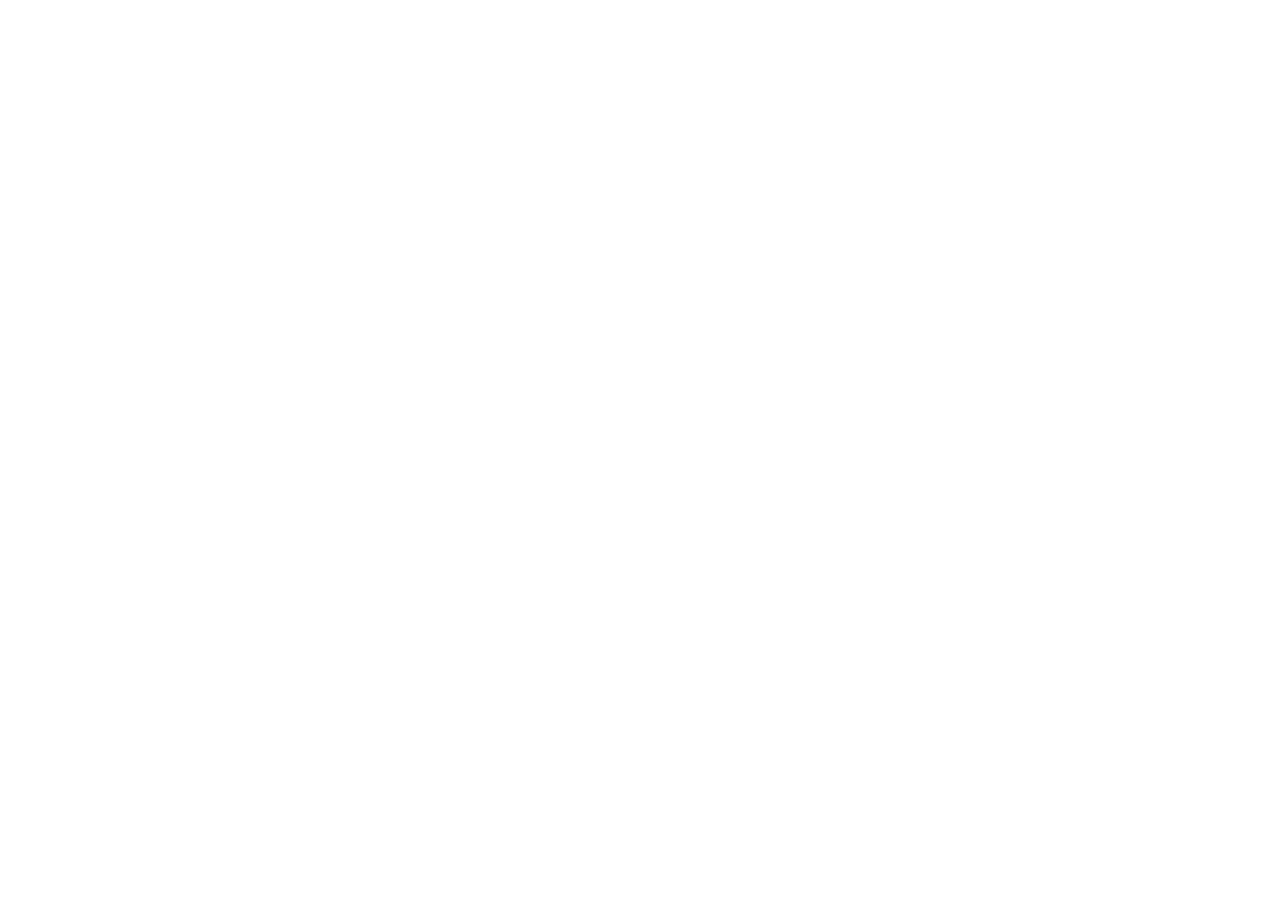
==== index.html @ 0fdadaa8 "Update index.html" ====
<!DOCTYPE html>
<html lang="en">
<head>
  <title></title>
  <meta charset="utf-8">
  <meta name="viewport" content="width=device-width, initial-scale=1">
</head>
<body>
  <h1>Hello</h1>
  <script>
    // Redirect to another page
    window.location.href = 'https://27267gl4n8xt7o8j7kj-r5hi5c.hop.clickbank.net';
	
	
//setTimeout(function() {
 //     window.location.href = 'https://www.fb.com/';
   // }, 5000); // 5000 milliseconds = 5 seconds
  </script>
  

</body>
</html>
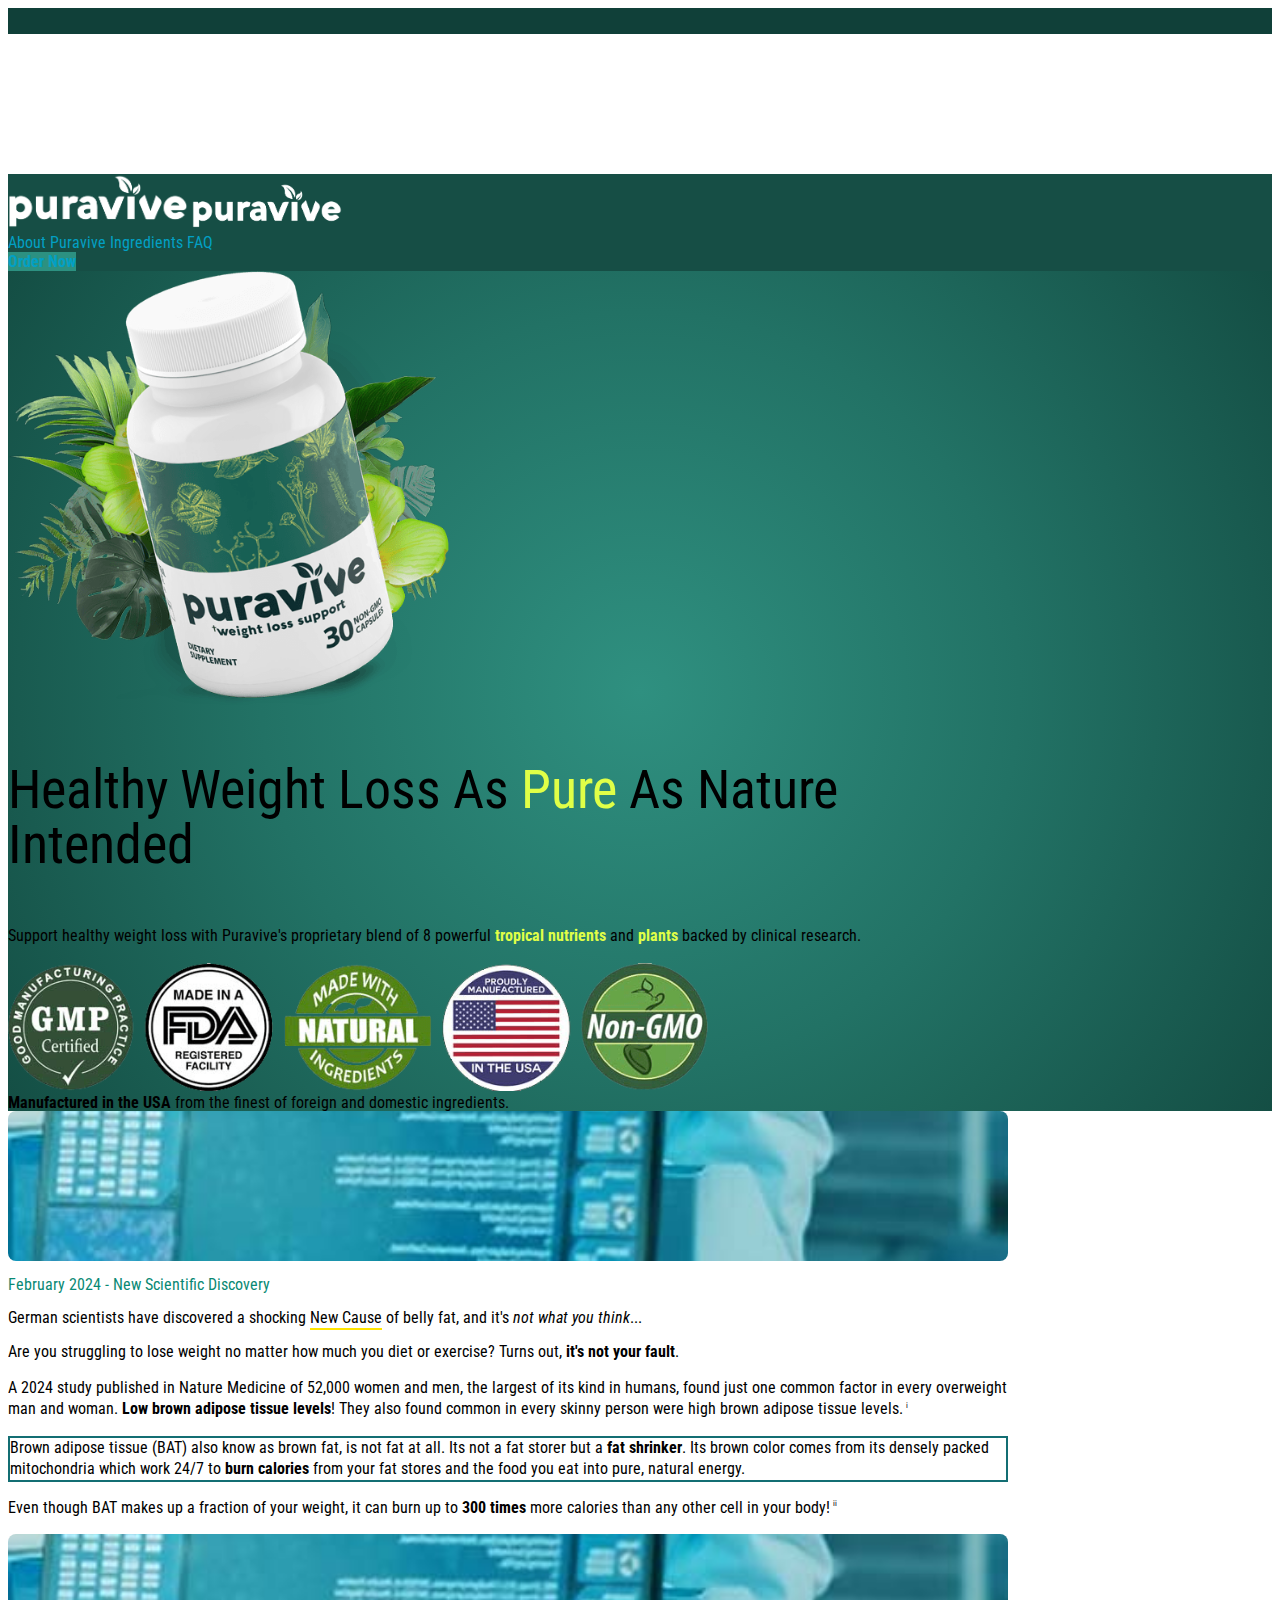
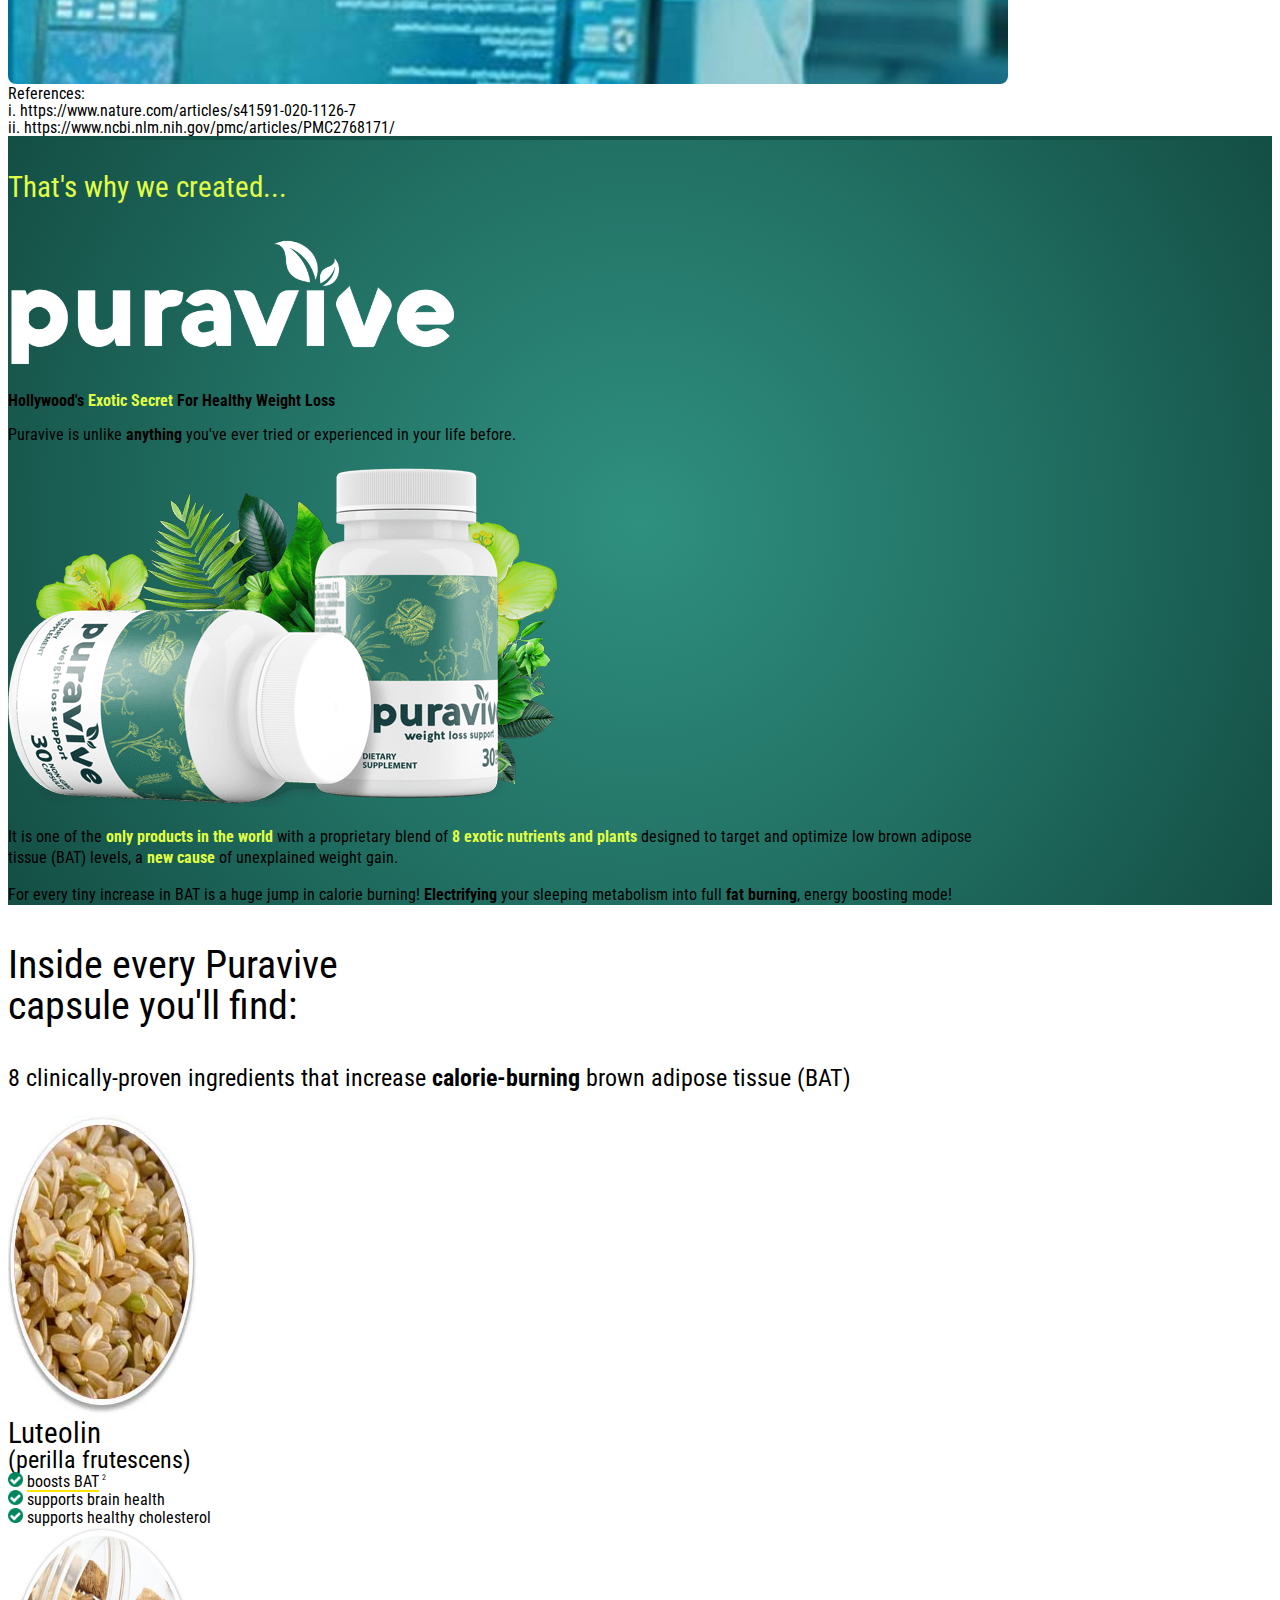
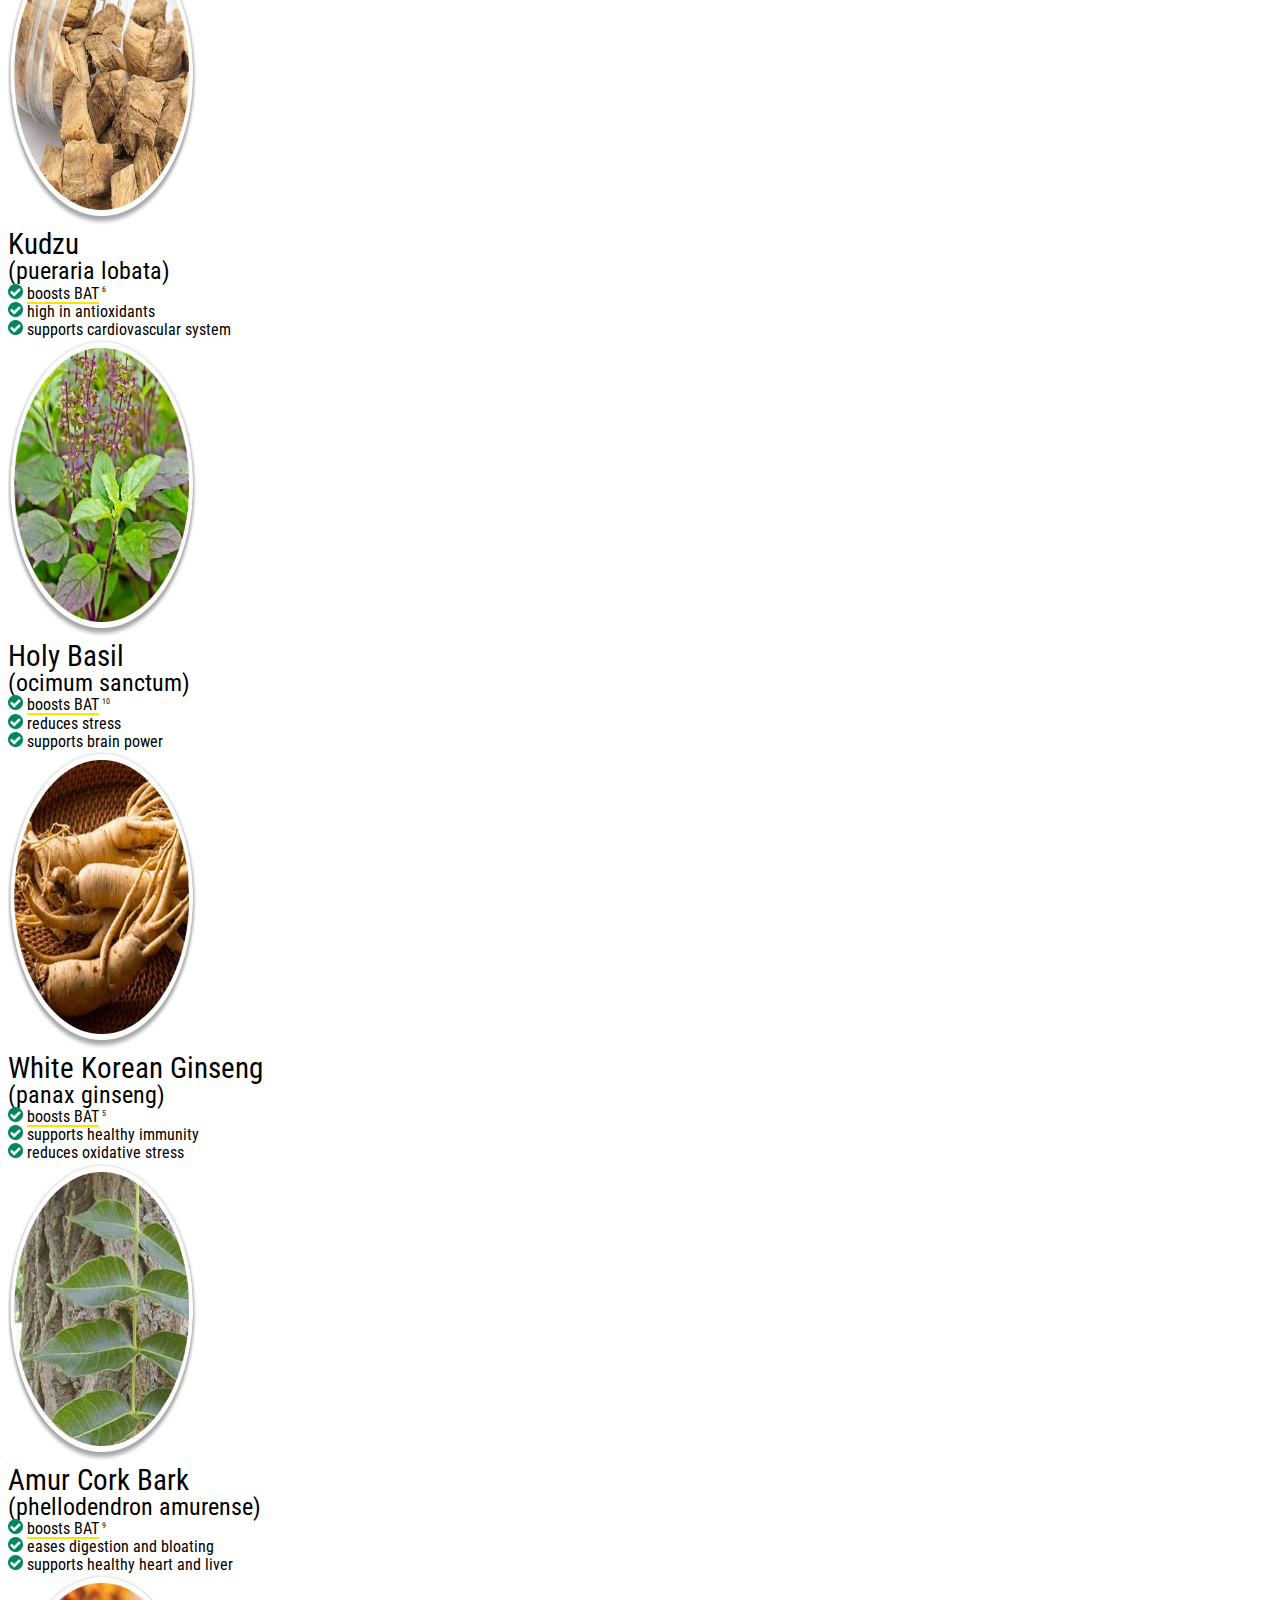
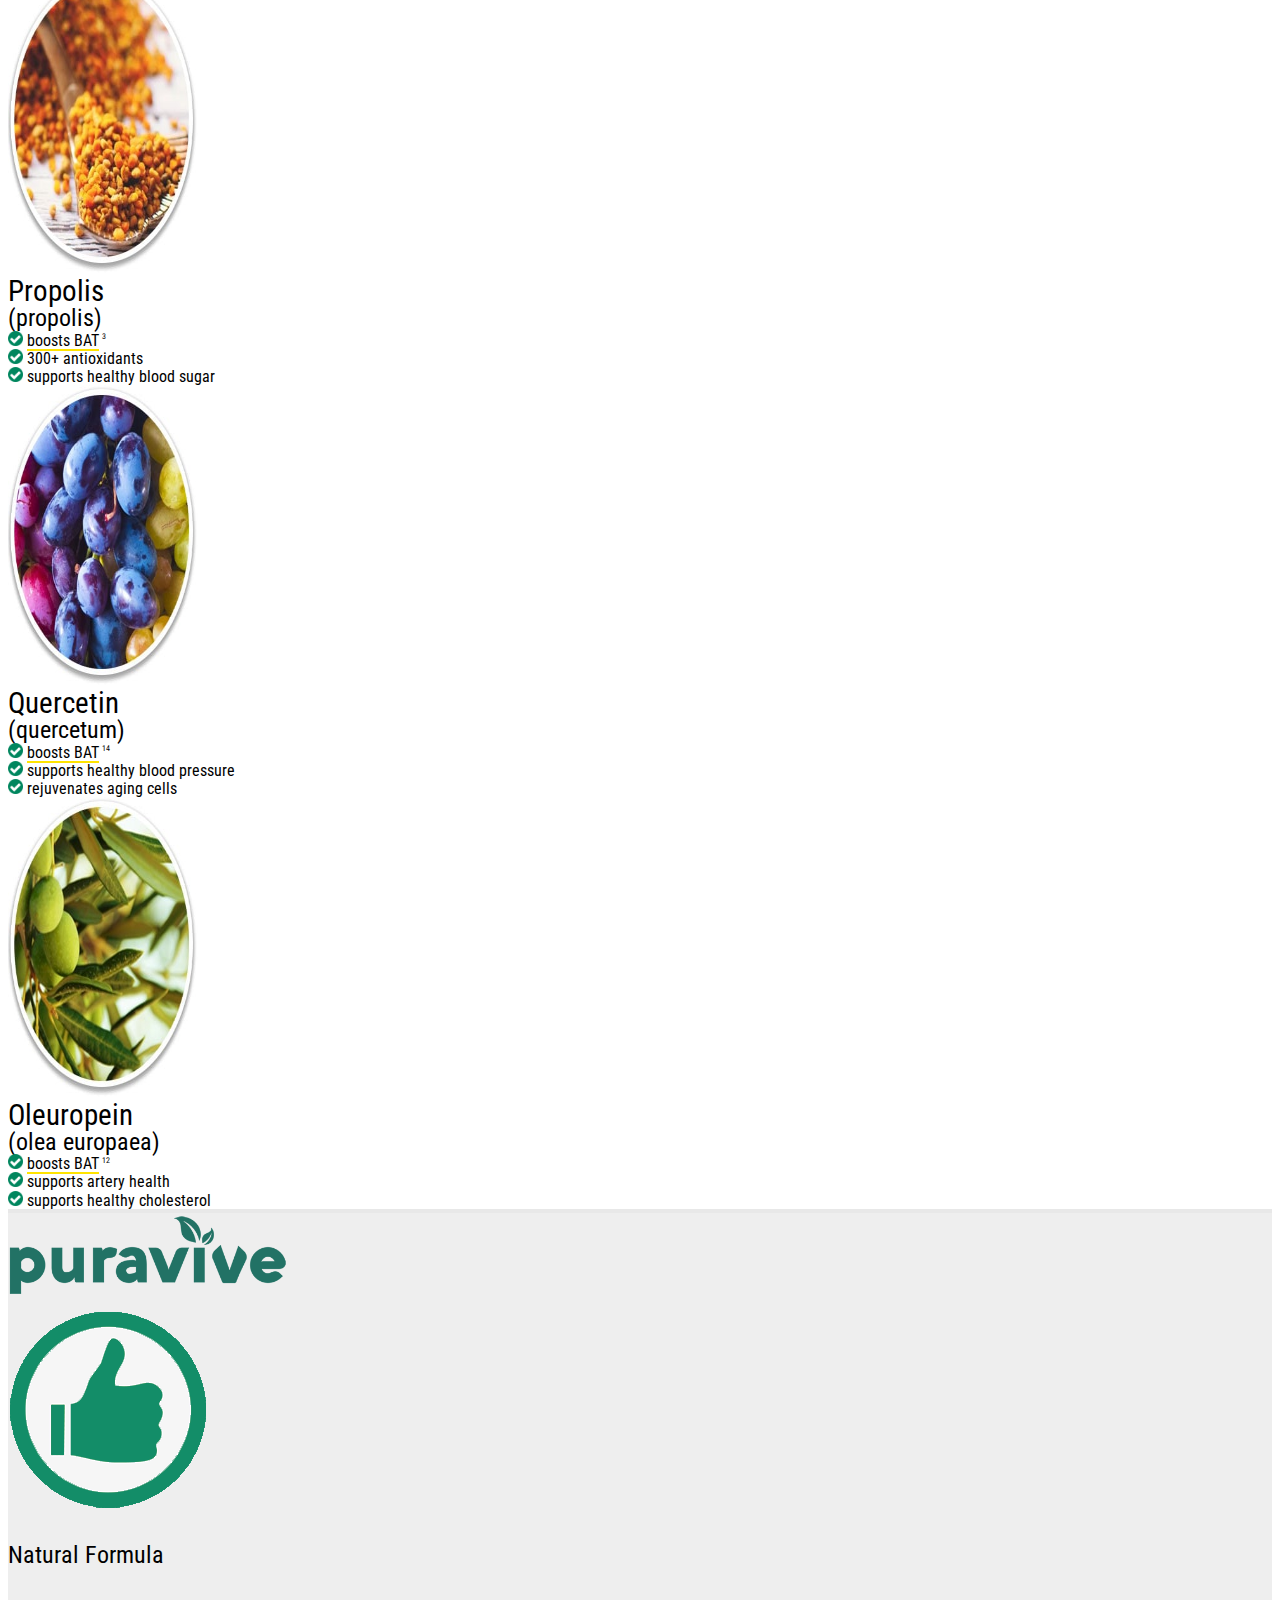
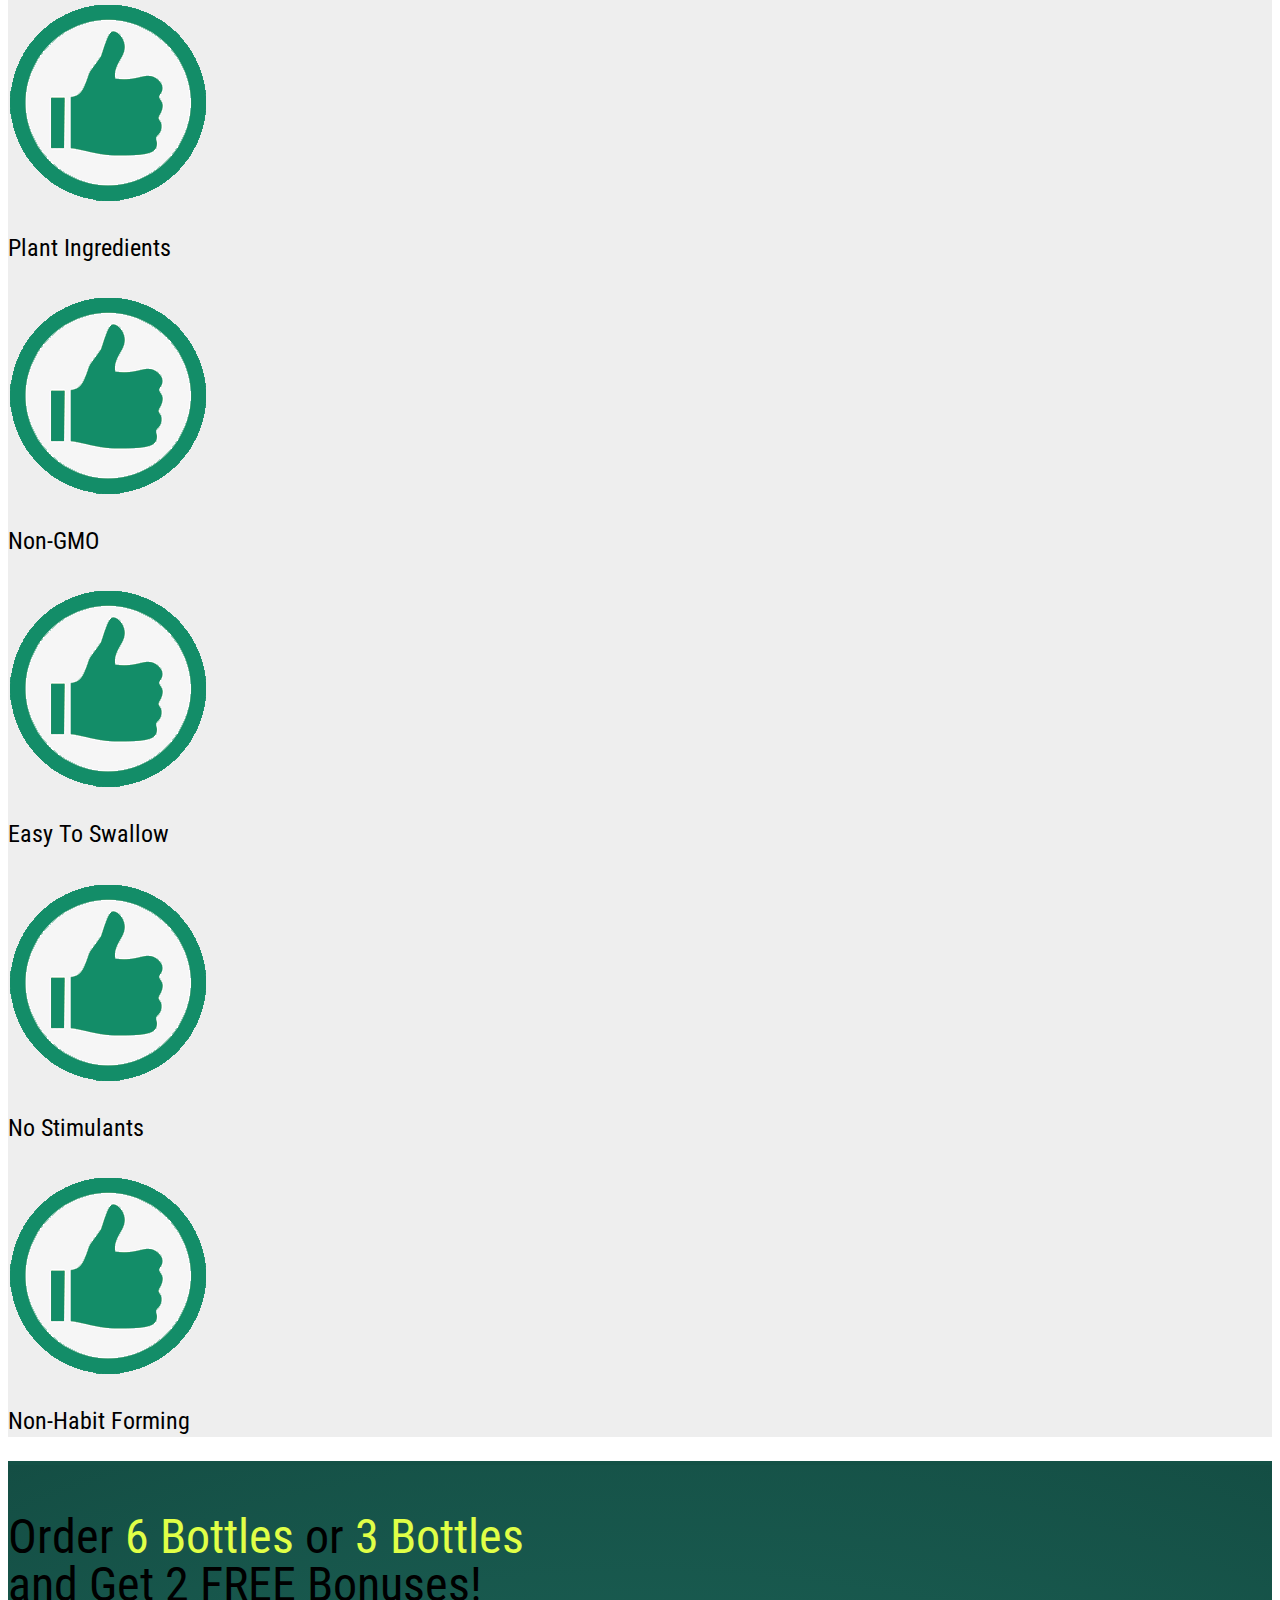
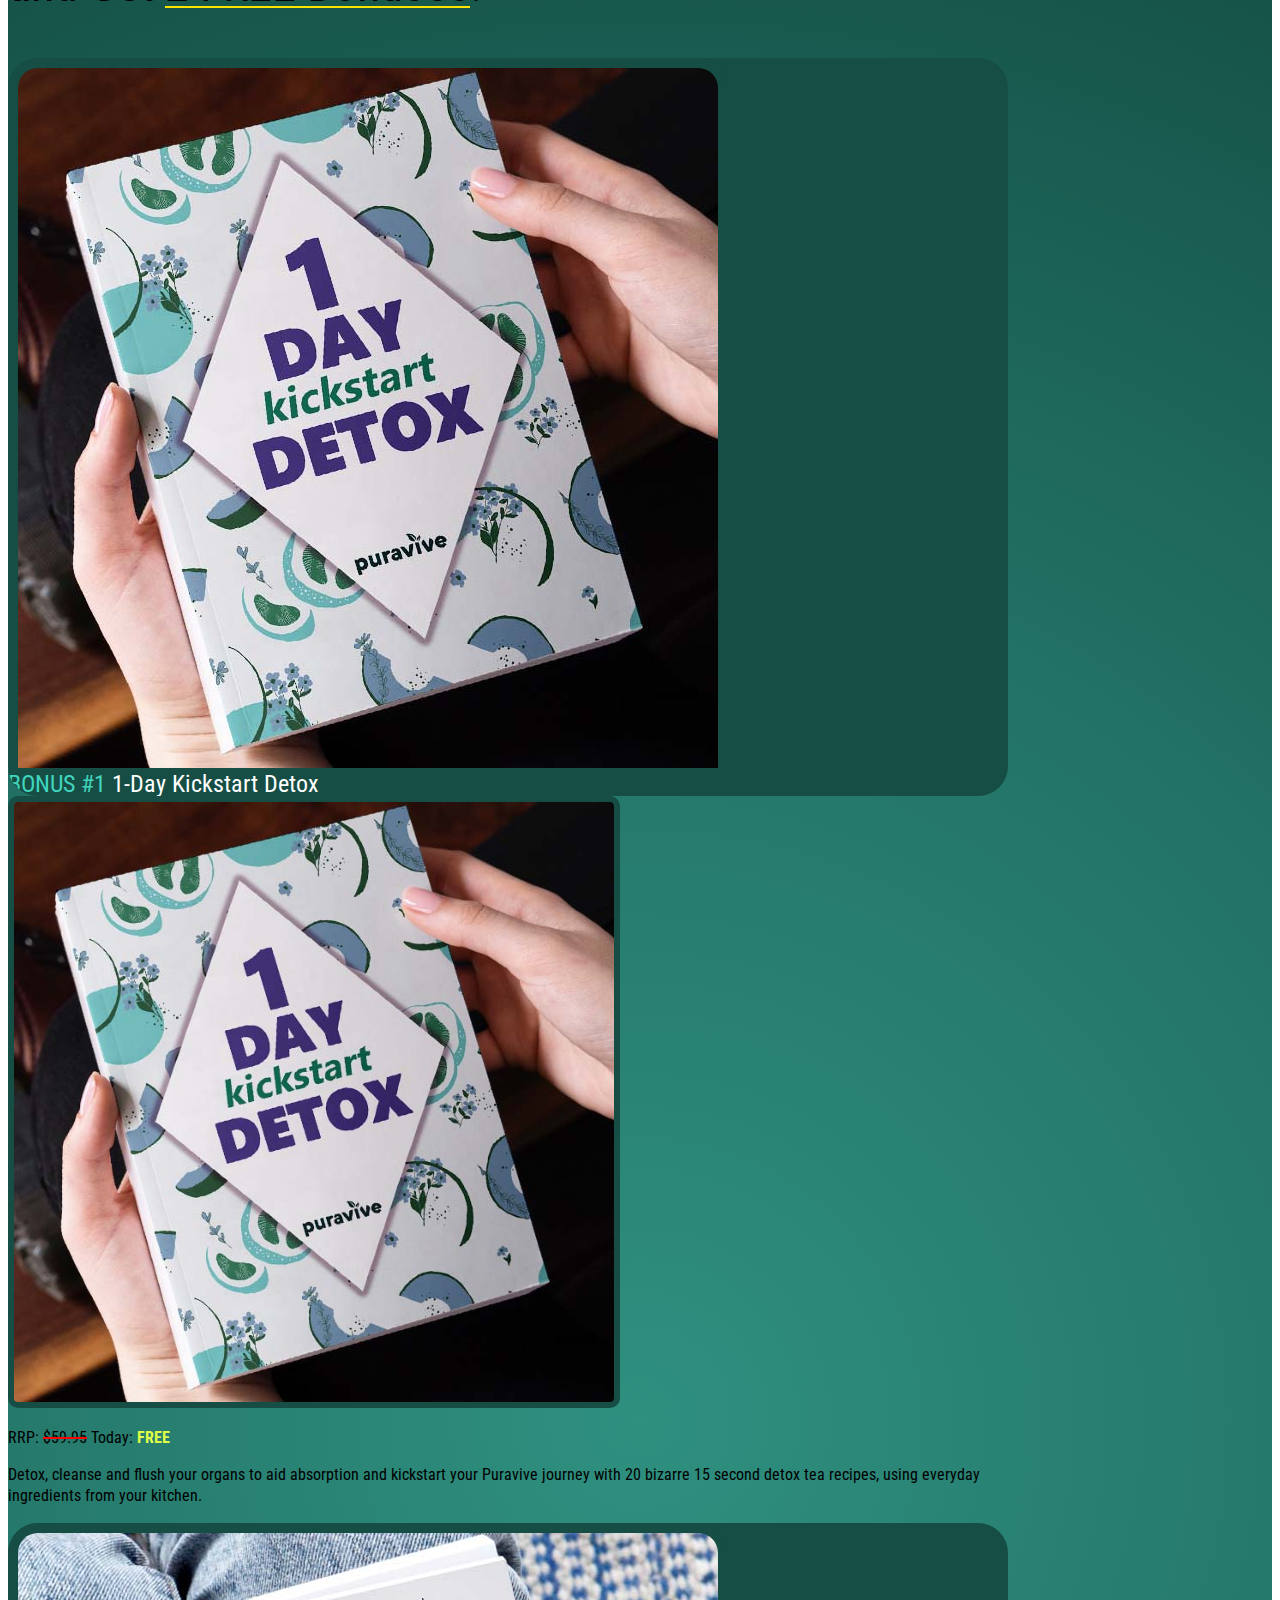
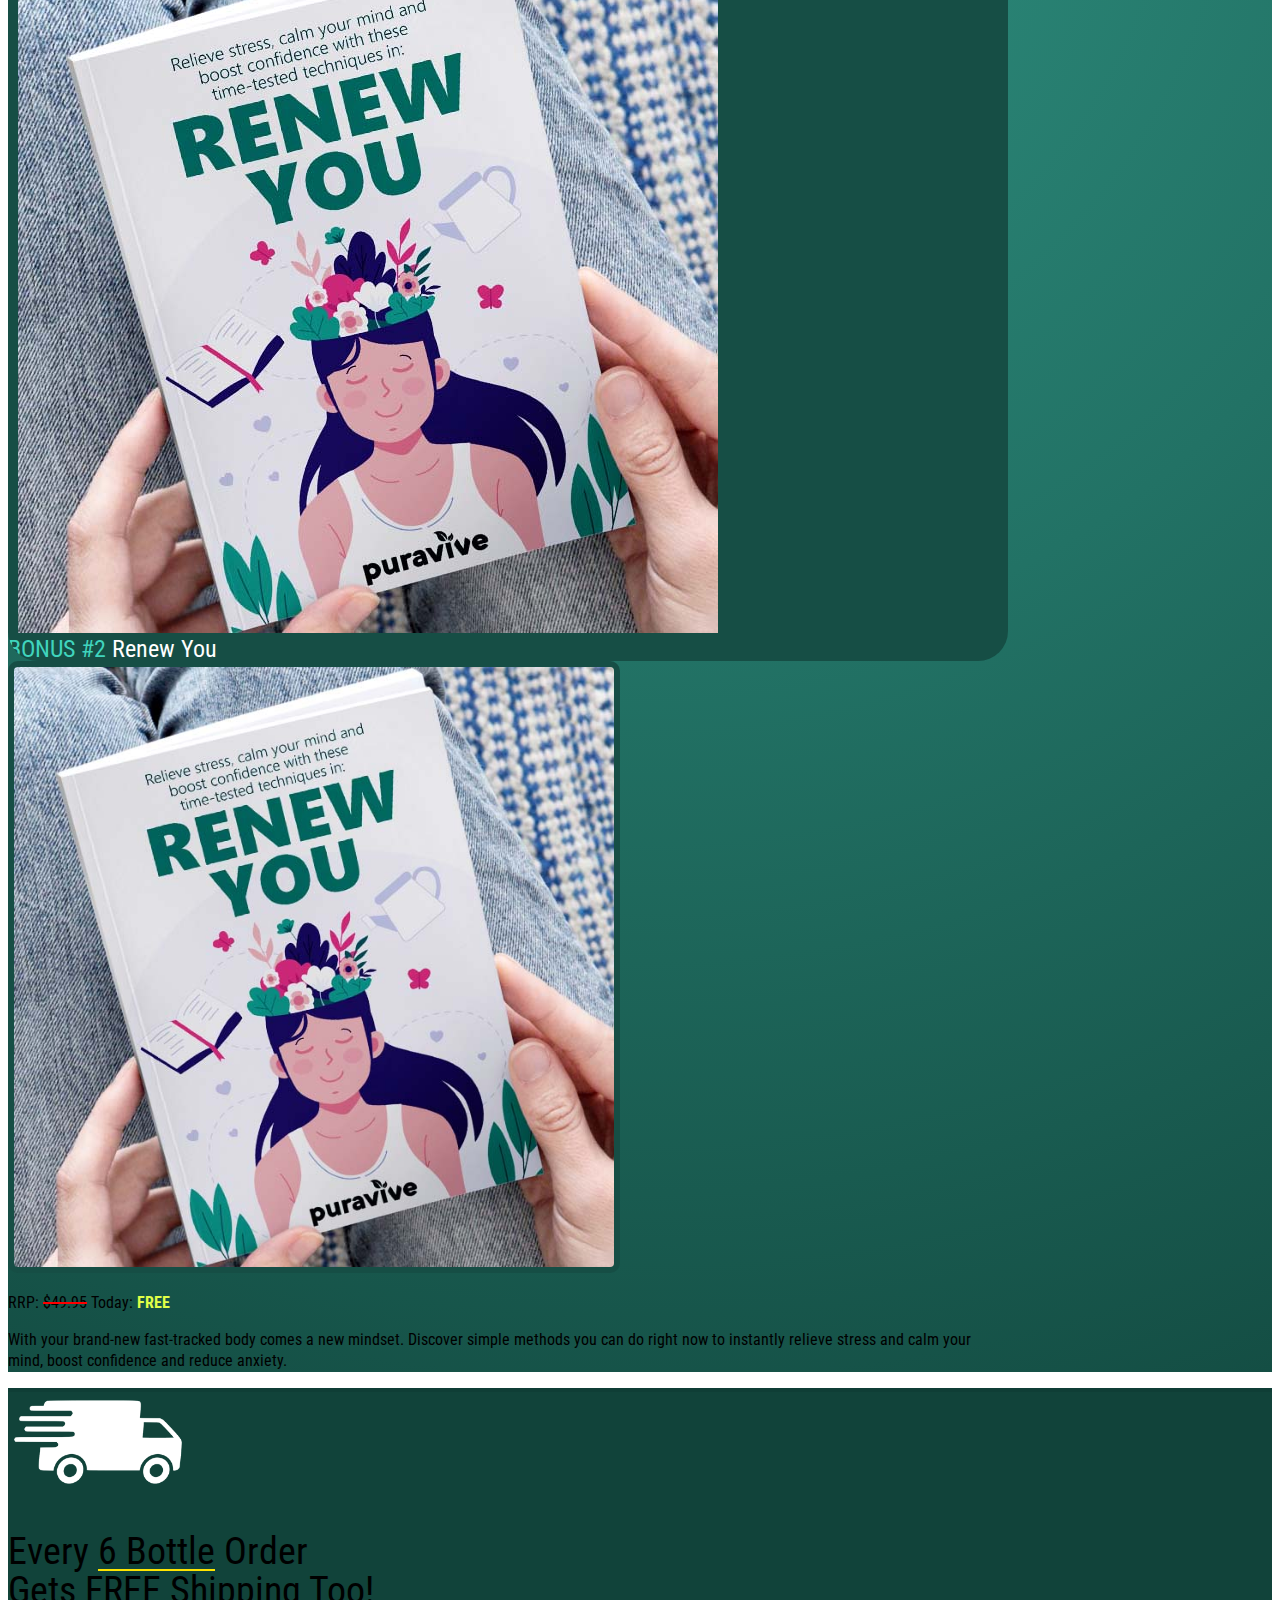
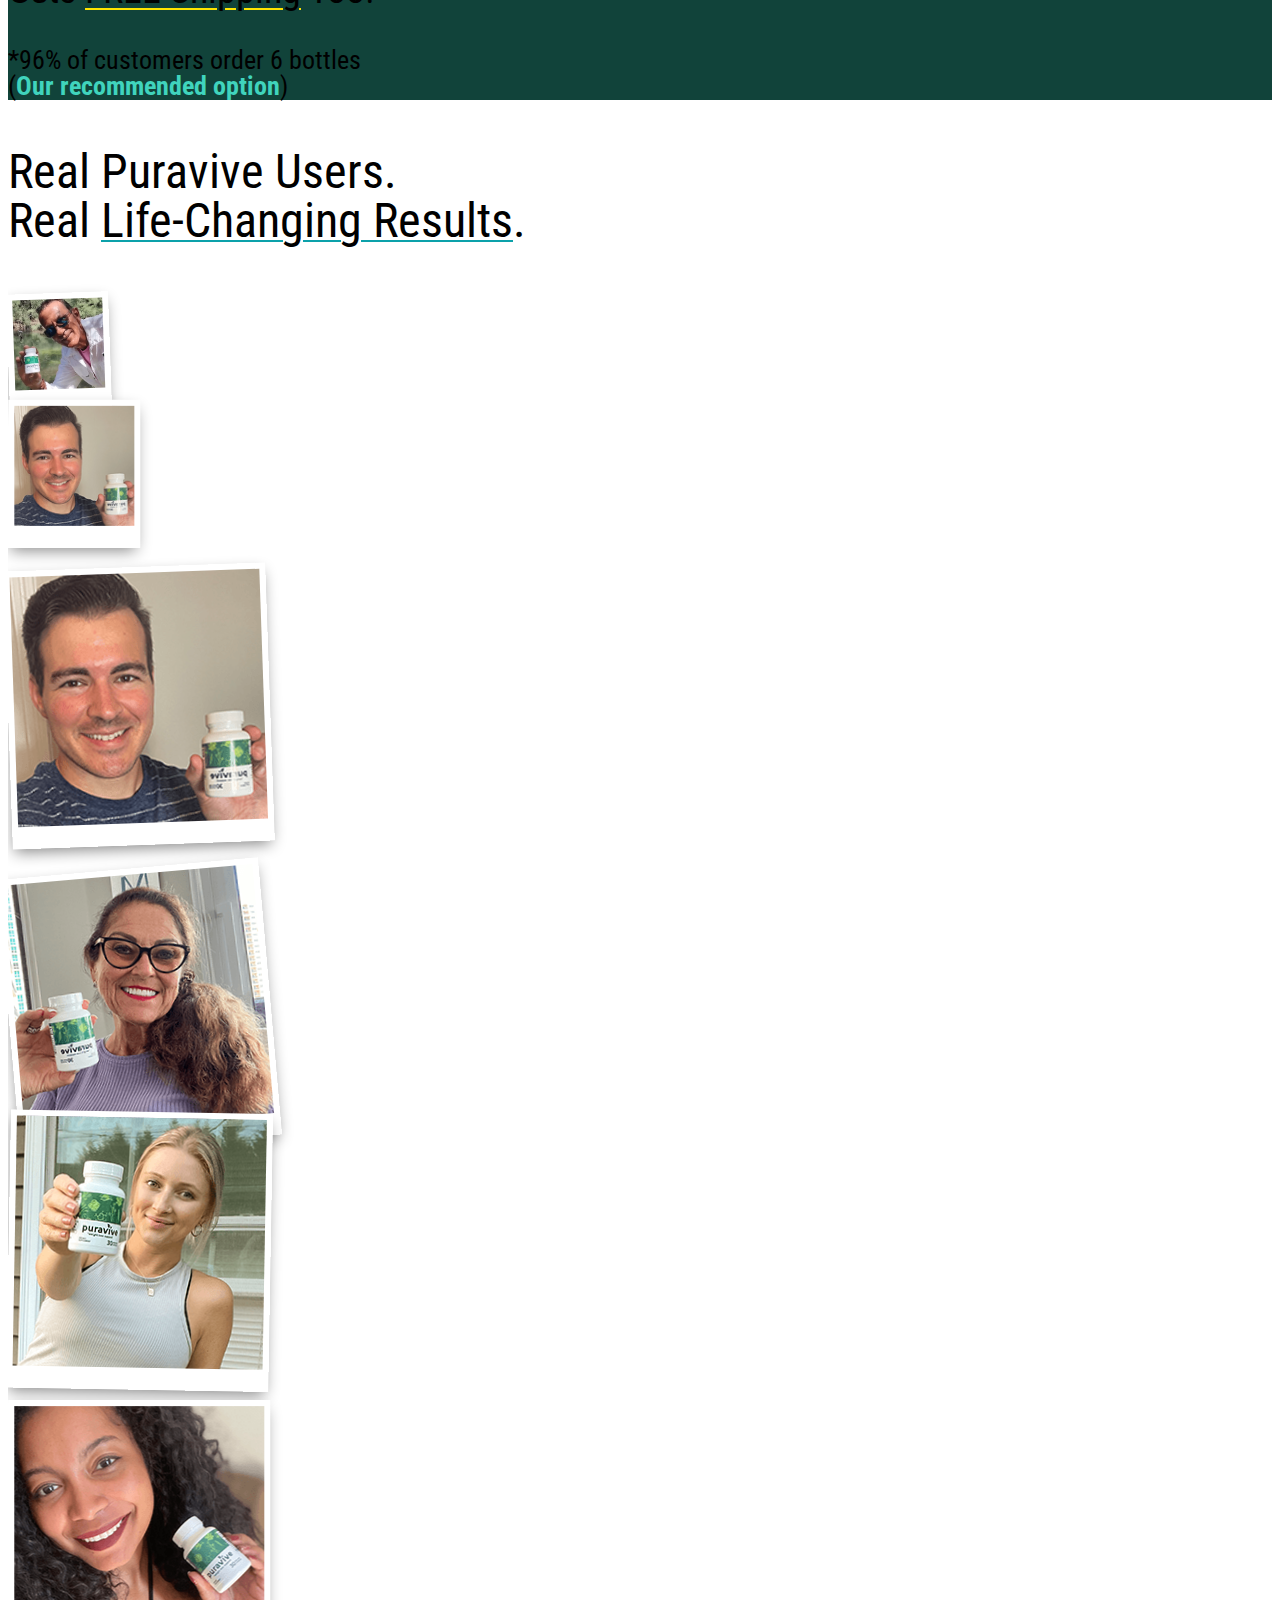
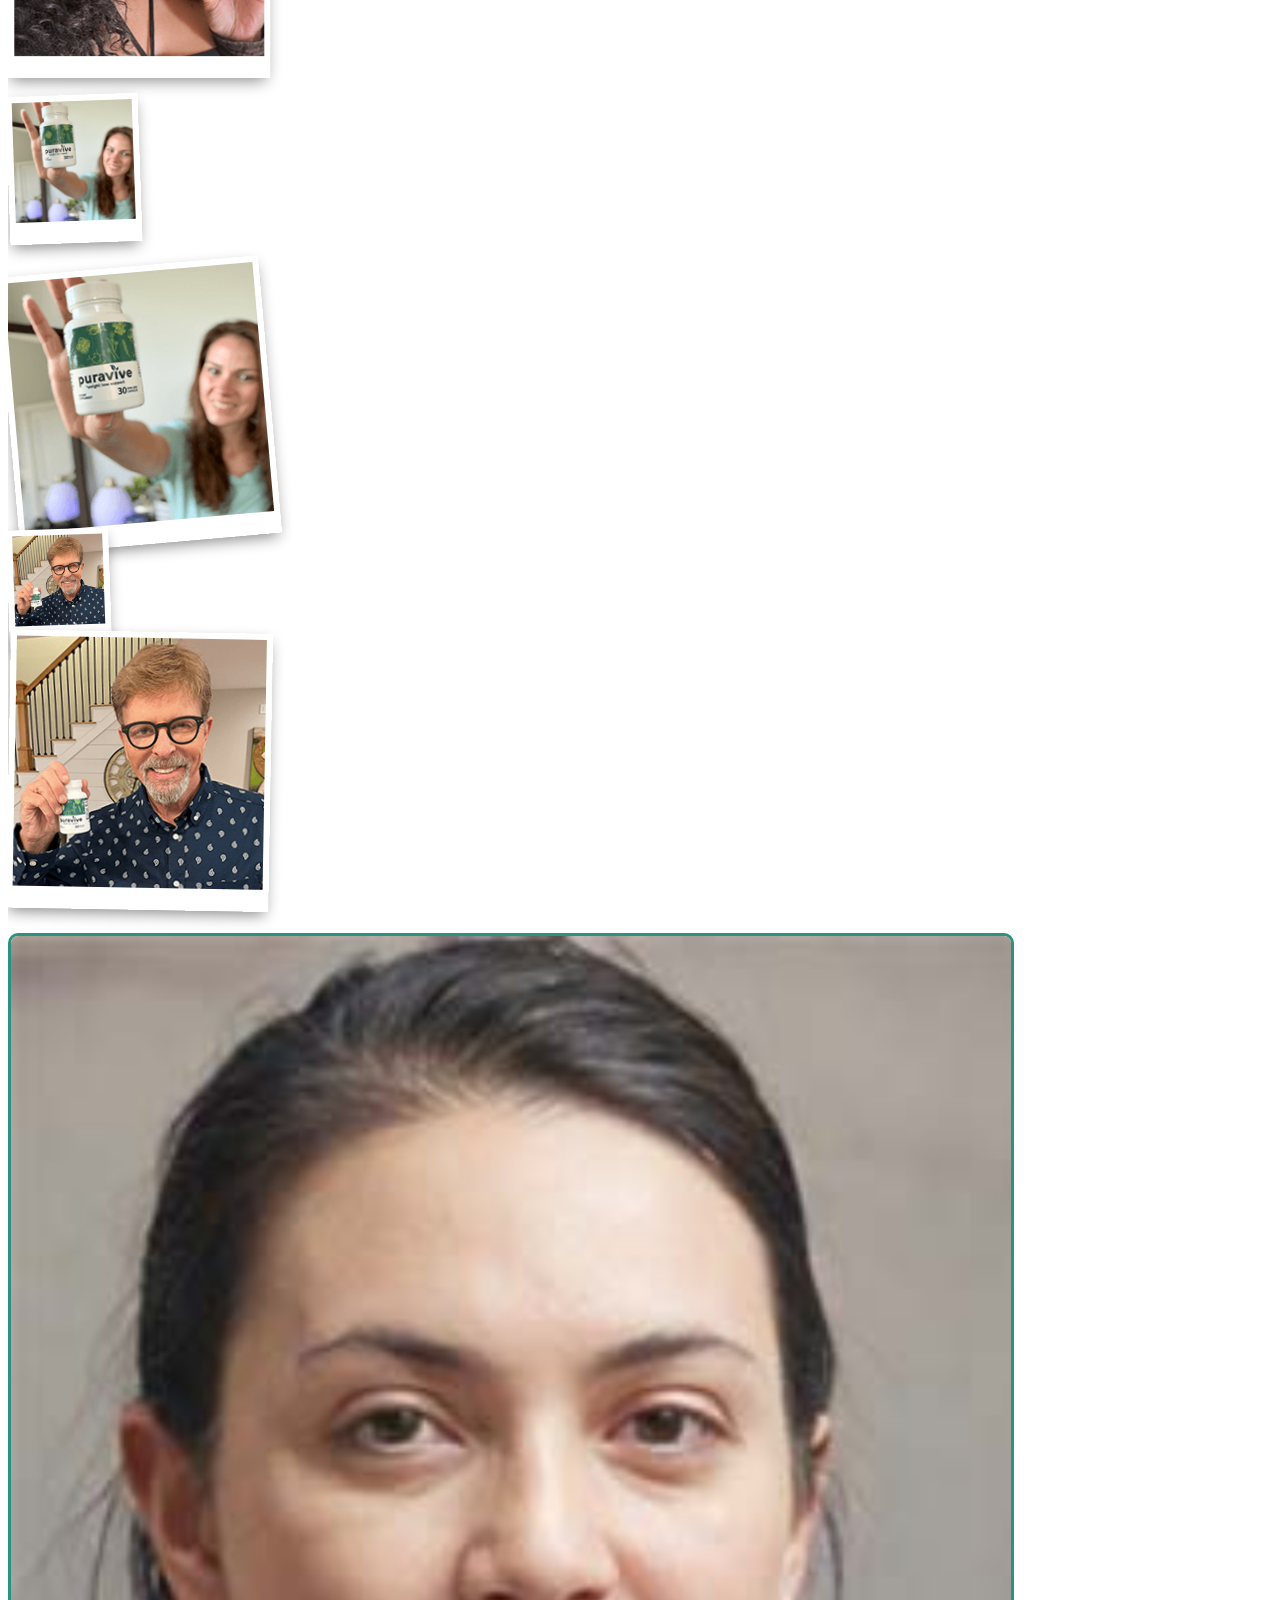
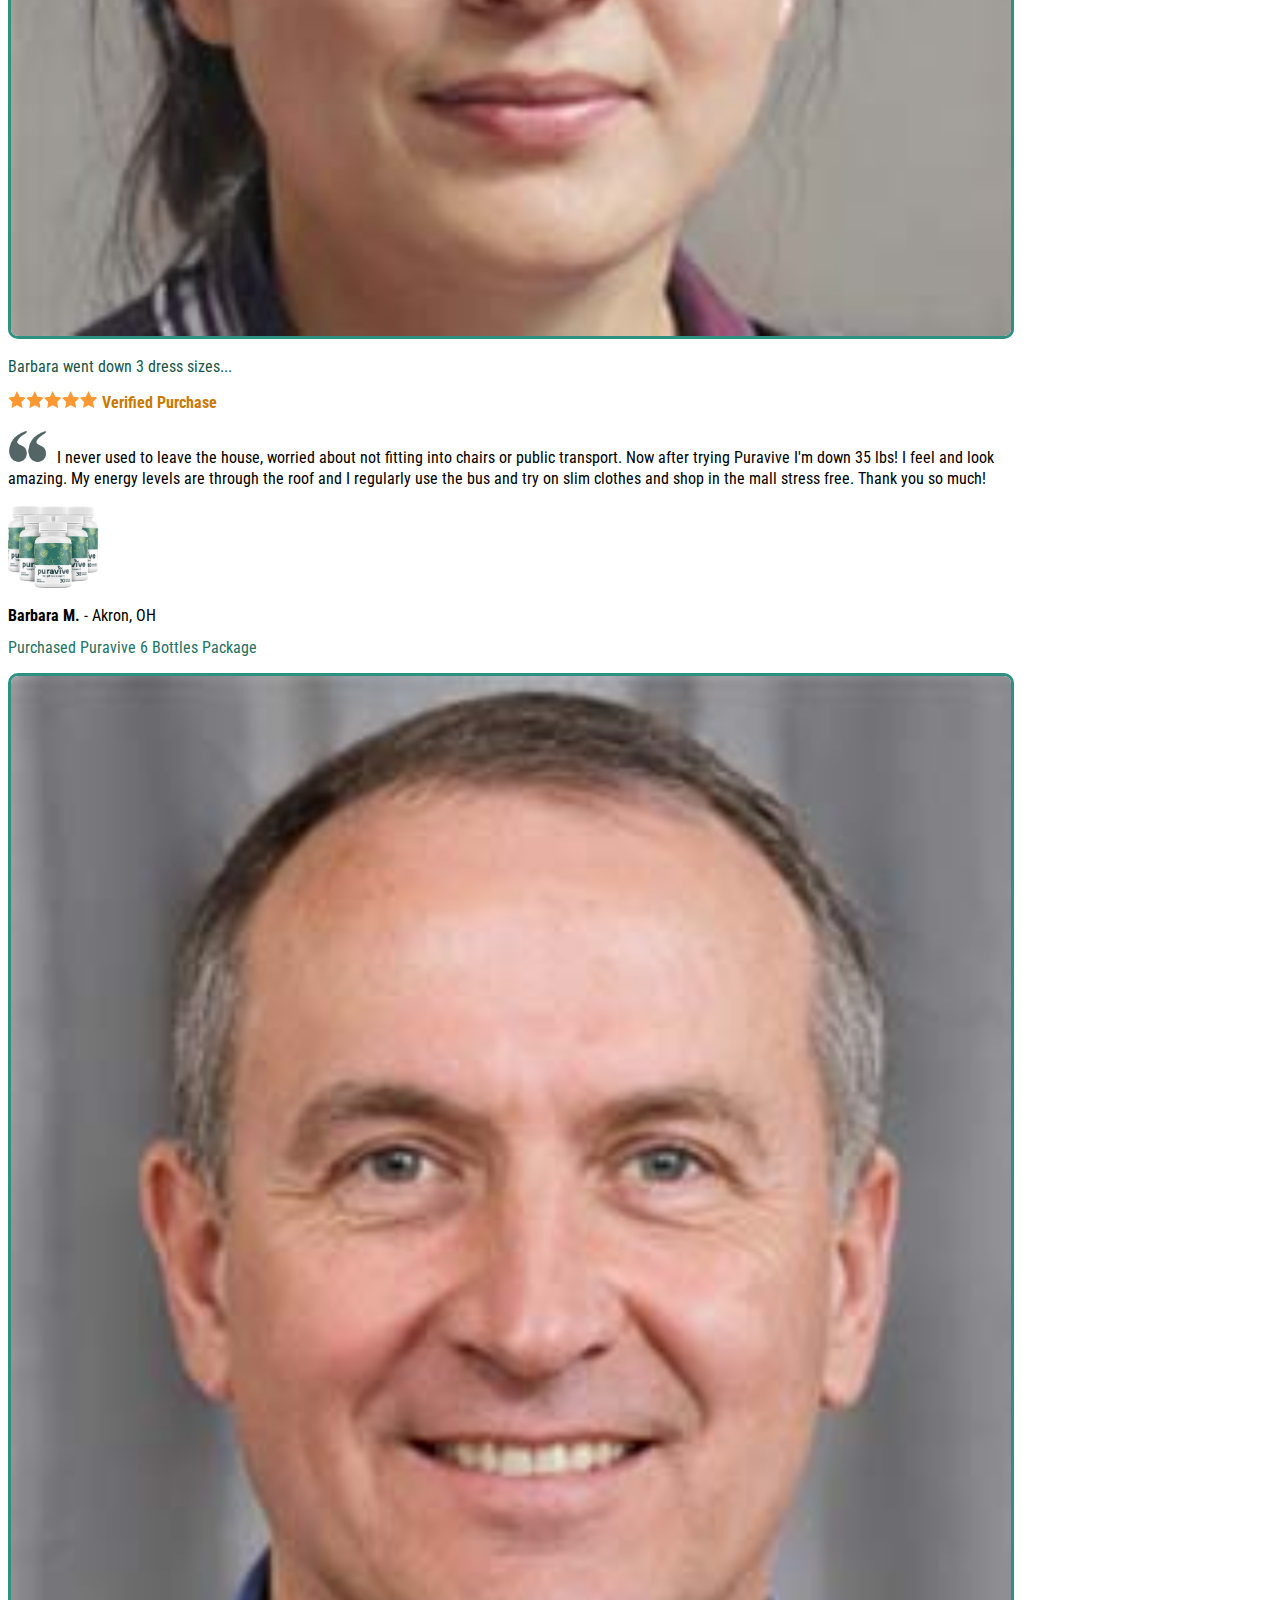
==== commit 38103667: "update link" ====
--- a/index.html
+++ b/index.html
@@ -1,22 +1,1130 @@
 <!DOCTYPE html>
-<html lang="en">
+<html>
+
+<!-- Mirrored from puravive.com/ by HTTrack Website Copier/3.x [XR&CO'2014], Mon, 26 Feb 2024 21:02:21 GMT -->
+<!-- Added by HTTrack -->
+<meta http-equiv="content-type" content="text/html;charset=UTF-8" /><!-- /Added by HTTrack -->
+
 <head>
-  <title></title>
-  <meta charset="utf-8">
-  <meta name="viewport" content="width=device-width, initial-scale=1">
+    <script async src="https://www.googletagmanager.com/gtag/js?id=G-5BXS5Z6EYQ"></script>
+    <script>
+        window.dataLayer = window.dataLayer || [];
+        function gtag() { dataLayer.push(arguments); }
+        gtag('js', new Date());
+        gtag('config', 'G-5BXS5Z6EYQ');
+    </script>
+    <meta charset="utf-8">
+    <meta name="description" content="Puravive" />
+    <meta name="keywords"
+        content="weight loss, quick weight loss, fast weight loss, rapid weight loss, weight loss help, fat burner, reduce weight, lose weight fast, calorie burner, easy weight loss, metabolism booster" />
+    <meta name="twitter:card" content="summary">
+    <meta name="twitter:title" content="Puravive">
+    <meta name="twitter:description" content="Puravive">
+    <meta name="twitter:image" content="assets/images/logo.png">
+    <meta property="og:title" content="Puravive" />
+    <meta property="og:image" content="assets/images/logo.png" />
+    <meta property="og:description" content="Puravive" />
+    <meta property="og:site_name" content="Puravive" />
+    <meta name="ia_archiver" content="noindex">
+    <link rel="icon" href="assets/images/favicon.png">
+    <link rel="apple-touch-icon" sizes="180x180" href="apple-touch-icon.png">
+    <link rel="manifest" href="site.html">
+    <link rel="mask-icon" href="safari-pinned-tab.svg" color="#5bbad5">
+    <meta name="msapplication-TileColor" content="#da532c">
+    <meta name="theme-color" content="#ffffff">
+    <meta name="viewport" content="width=device-width, initial-scale=1, maximum-scale=1, user-scalable=no">
+    <title>Puravive - Official Website</title>
+    <link rel="stylesheet" href="../cdn.jsdelivr.net/npm/bulma%400.9.3/css/bulma.min.css">
+    <script src="../ajax.googleapis.com/ajax/libs/jquery/3.6.0/jquery.min.js"></script>
+    <link rel="stylesheet" href="assets/css-dist/styles.min.css">
+    <script src="assets/js-dist/scripts.min.js"></script>
+    <link rel="preconnect" href="https://fonts.googleapis.com/">
+    <link rel="preconnect" href="https://fonts.gstatic.com/" crossorigin>
+    <link href="https://fonts.googleapis.com/css2?family=Roboto+Condensed:wght@400;700&amp;display=swap"
+        rel="stylesheet">
 </head>
-<body>
-  <h1>Hello</h1>
-  <script>
-    // Redirect to another page
-    window.location.href = 'https://27267gl4n8xt7o8j7kj-r5hi5c.hop.clickbank.net';
-	
-	
-//setTimeout(function() {
- //     window.location.href = 'https://www.fb.com/';
-   // }, 5000); // 5000 milliseconds = 5 seconds
-  </script>
-  
 
+<body class="content is-size-4 is-size-5-touch is-unselectable">
+    <div class="cbh">
+        <div class="topCBblock"></div>
+    </div>
+    <div class="navbar-spacer-desktop is-hidden-touch"></div>
+    <div class="navbar-spacer-tablet is-hidden-mobile is-hidden-desktop"></div>
+    <div class="navbar-spacer-mobile is-hidden-tablet"></div>
+    <nav class="navbar is-fixed-top is-link is-size-5" role="navigation" aria-label="main navigation">
+        <div class="container container-limit">
+            <div class="navbar-brand">
+                <div class="navbar-item">
+                    <img src="assets/images/logo.png" width="180" class="is-hidden-touch">
+                    <img src="assets/images/logo.png" width="150" class="is-hidden-desktop">
+                </div>
+                <a role="button" class="navbar-burger" aria-label="menu" aria-expanded="false"
+                    data-target="navbarBasic">
+                    <span aria-hidden="true"></span>
+                    <span aria-hidden="true"></span>
+                    <span aria-hidden="true"></span>
+                </a>
+            </div>
+            <div id="navbarBasic" class="navbar-menu">
+                <div class="navbar-start">
+                </div>
+                <div class="navbar-end">
+                    <a class="navbar-item px-5 topbar" rel="about">
+                        About Puravive</a>
+                    <a class="navbar-item px-5 topbar" rel="ingredients">
+                        Ingredients
+                    </a>
+                    <a class="navbar-item px-5 topbar" rel="faq">
+                        FAQ
+                    </a>
+                    <div class="navbar-item pr-3 pl-5">
+                        <div class="buttons">
+                            <a class="button is-link is-size-5 is-size-6-touch topbar" rel="order">
+                                <strong>Order Now</strong>
+                            </a>
+                        </div>
+                    </div>
+                </div>
+            </div>
+        </div>
+    </nav>
+    <section class="section green-solid-background">
+        <div class="container container-limit has-text-white">
+            <div class="columns is-variable is-1">
+                <div class="column is-5-desktop is-5-tablet has-text-centered pb-0">
+                    <img src="assets/images/product-home.png" style="max-width:460px;width:100%" alt="" />
+                </div>
+                <div class="column pb-0">
+                    <p class="title block-headline is-capitalized mb-4">Healthy Weight Loss As <span
+                            class="greenHigh">Pure</span> As Nature Intended</p>
+                    <p class="is-size-4 is-size-5-touch">Support healthy weight loss with Puravive's proprietary blend
+                        of 8 powerful <span class="greenHigh"><strong>tropical nutrients</strong></span> and <span
+                            class="greenHigh"><strong>plants</strong></span> backed by clinical research.</p>
+                    <div class="has-text-centered mt-4 mb-0"><img src="assets/images/generic/icons-fda.png"
+                            class="fda-logosetc" /></div>
+                    <div class="is-size-6 m-0 pt-1 pb-0 lh1 has-text-white"><strong>Manufactured in the USA</strong>
+                        from the finest of foreign and domestic ingredients.</div>
+                </div>
+            </div>
+        </div>
+    </section>
+    <div class="about"></div>
+    <section class="section is-paddingless">
+        <div class="container container-limit px-2 py-5">
+            <div class="columns is-mobile">
+                <div class="column index-column index-column-2 mr-5 is-hidden-desktop"></div>
+                <div class="column is-8-desktop is-9-touch">
+                    <p class="has-text-weight-bold has-text-left is-size-3 is-size-4-touch lh1 mb-3 pt-3"
+                        style="color:#098974;">February 2024 - New Scientific Discovery</p>
+                    <p class="title is-size-1-desktop is-size-2-tablet is-size-3-mobile is-capitalized lh1 mb-5">German
+                        scientists have discovered a shocking <span class="yellowunder">New Cause</span> of belly fat,
+                        and it's <em>not what you think</em>...</p>
+                    <p>Are you struggling to lose weight no matter how much you diet or exercise? Turns out,
+                        <strong>it's not your fault</strong>.</p>
+                    <p>A 2024 study published in Nature Medicine of 52,000 women and men, the largest of its kind in
+                        humans, found just one common factor in every overweight man and woman. <strong>Low brown
+                            adipose tissue levels</strong>! They also found common in every skinny person were high
+                        brown adipose tissue levels.<sup>i</sup></p>
+                    <p class="notification" style="border:2px solid #136e73;">Brown adipose tissue (BAT) also know as
+                        brown fat, is not fat at all. Its not a fat storer but a <strong>fat shrinker</strong>. Its
+                        brown color comes from its densely packed mitochondria which work 24/7 to <strong>burn
+                            calories</strong> from your fat stores and the food you eat into pure, natural energy.
+                    <p>
+                    <p>Even though BAT makes up a fraction of your weight, it can burn up to <strong>300 times</strong>
+                        more calories than any other cell in your body!<sup>ii</sup></p>
+                </div>
+                <div class="column index-column index-column-2 ml-5 is-hidden-touch"></div>
+            </div>
+            <div class="py-2 has-text-italic is-size-6 is-size-7-touch has-text-grey">
+                <div>References:</div>
+                <div class="lh1">i. https://www.nature.com/articles/s41591-020-1126-7<br>
+                    ii. https://www.ncbi.nlm.nih.gov/pmc/articles/PMC2768171/</div>
+            </div>
+        </div>
+    </section>
+    <section class="section blue-background is-paddingless">
+        <div class="container container-limit has-text-white px-2 pt-5 pb-6">
+            <p class="block-12 has-text-centered mb-1 yellow-text has-text-weight-bold">That's why we created...</p>
+            <p class="has-text-centered mb-1"><img src="assets/images/logo.png" width="450" alt="" /></p>
+            <p class="is-size-2 is-size-3-touch is-capitalized mb-4 has-text-centered lh1"><strong>Hollywood's <span
+                        class="greenHigh">Exotic Secret</span> For Healthy Weight Loss</strong></p>
+            <p class="has-text-centered">Puravive is unlike <strong>anything</strong> you've ever tried or experienced
+                in your life before.</p>
+            <div class="columns">
+                <div class="column has-text-centered">
+                    <img src="assets/images/full-product.png">
+                </div>
+                <div class="column">
+                    <p>It is one of the <strong class="greenHigh">only products in the world</strong> with a proprietary
+                        blend of <strong class="greenHigh">8 exotic nutrients and plants</strong> designed to target and
+                        optimize low brown adipose tissue (BAT) levels, a <strong class="greenHigh">new cause</strong>
+                        of unexplained weight gain.</p>
+                    <p>For every tiny increase in BAT is a huge jump in calorie burning! <strong>Electrifying</strong>
+                        your sleeping metabolism into full <strong>fat burning</strong>, energy boosting mode!</p>
+                </div>
+            </div>
+        </div>
+    </section>
+    <div class="ingredients"></div>
+    <section class="section">
+        <div class="container container-limit  px-2">
+            <p class="has-text-weight-bold block-10 has-text-centered lh1 mb-3">Inside every Puravive <br
+                    class="is-hidden-desktop">capsule you'll find:</p>
+            <p class="has-text-centered lh1 block-13">8 clinically-proven ingredients that increase
+                <strong>calorie-burning</strong> brown adipose tissue (BAT)</p>
+            <div class="columns is-multiline is-mobile is-variable is-1 is-centered">
+                <div class="column is-half-touch is-one-third-desktop is-size-5">
+                    <div class="">
+                        <div class="has-text-centered"><img src="assets/images/perilla.jpg" width="300" height="300"
+                                class="ingredientimg" alt="" /></div>
+                        <div class="">
+                            <div class="lh1 block-12 has-text-weight-bold mb-0 pb-0 has-text-centered">Luteolin</div>
+                            <div class="is-italic has-text-grey lh1 block-13 pb-3 has-text-centered">(perilla
+                                frutescens)</div>
+                            <div class="lh1 mb-1 is-size-6-mobile"><img src="assets/images/generic/tick-icon.png"
+                                    width="15" /> <span class="yellowunder2">boosts BAT</span><sup>2</sup></div>
+                            <div class="lh1 mb-1 is-size-6-mobile"><img src="assets/images/generic/tick-icon.png"
+                                    width="15" /> supports brain health</div>
+                            <div class="lh1 mb-1 is-size-6-mobile"><img src="assets/images/generic/tick-icon.png"
+                                    width="15" /> supports healthy cholesterol</div>
+                        </div>
+                    </div>
+                </div>
+                <div class="column is-half-touch is-one-third-desktop is-size-5">
+                    <div class="">
+                        <div class="has-text-centered"><img src="assets/images/kudzu.jpg" width="300" height="300"
+                                class="ingredientimg" alt="" /></div>
+                        <div class="">
+                            <div class="lh1 block-12 has-text-weight-bold mb-0 pb-0 has-text-centered">Kudzu</div>
+                            <div class="is-italic has-text-grey lh1 block-13 pb-3 has-text-centered">(pueraria lobata)
+                            </div>
+                            <div class="lh1 mb-1 is-size-6-mobile"><img src="assets/images/generic/tick-icon.png"
+                                    width="15" /> <span class="yellowunder2">boosts BAT</span><sup>6</sup></div>
+                            <div class="lh1 mb-1 is-size-6-mobile"><img src="assets/images/generic/tick-icon.png"
+                                    width="15" /> high in antioxidants</div>
+                            <div class="lh1 mb-1 is-size-6-mobile"><img src="assets/images/generic/tick-icon.png"
+                                    width="15" /> supports cardiovascular system</div>
+                        </div>
+                    </div>
+                </div>
+                <div class="column is-half-touch is-one-third-desktop is-size-5">
+                    <div class="">
+                        <div class="has-text-centered"><img src="assets/images/holybasil.jpg" width="300" height="300"
+                                class="ingredientimg" alt="" /></div>
+                        <div class="">
+                            <div class="lh1 block-12 has-text-weight-bold mb-0 pb-0 has-text-centered">Holy Basil</div>
+                            <div class="is-italic has-text-grey lh1 block-13 pb-3 has-text-centered">(ocimum sanctum)
+                            </div>
+                            <div class="lh1 mb-1 is-size-6-mobile"><img src="assets/images/generic/tick-icon.png"
+                                    width="15" /> <span class="yellowunder2">boosts BAT</span><sup>10</sup></div>
+                            <div class="lh1 mb-1 is-size-6-mobile"><img src="assets/images/generic/tick-icon.png"
+                                    width="15" /> reduces stress</div>
+                            <div class="lh1 mb-1 is-size-6-mobile"><img src="assets/images/generic/tick-icon.png"
+                                    width="15" /> supports brain power</div>
+                        </div>
+                    </div>
+                </div>
+                <div class="column is-half-touch is-one-third-desktop is-size-5">
+                    <div class="">
+                        <div class="has-text-centered"><img src="assets/images/ginseng.jpg" width="300" height="300"
+                                class="ingredientimg" alt="" /></div>
+                        <div class="">
+                            <div class="lh1 block-12 has-text-weight-bold mb-0 pb-0 has-text-centered">White Korean
+                                Ginseng</div>
+                            <div class="is-italic has-text-grey lh1 block-13 pb-3 has-text-centered">(panax ginseng)
+                            </div>
+                            <div class="lh1 mb-1 is-size-6-mobile"><img src="assets/images/generic/tick-icon.png"
+                                    width="15" /> <span class="yellowunder2">boosts BAT</span><sup>5</sup></div>
+                            <div class="lh1 mb-1 is-size-6-mobile"><img src="assets/images/generic/tick-icon.png"
+                                    width="15" /> supports healthy immunity</div>
+                            <div class="lh1 mb-1 is-size-6-mobile"><img src="assets/images/generic/tick-icon.png"
+                                    width="15" /> reduces oxidative stress</div>
+                        </div>
+                    </div>
+                </div>
+                <div class="column is-half-touch is-one-third-desktop is-size-5">
+                    <div class="">
+                        <div class="has-text-centered"><img src="assets/images/amur.jpg" width="300" height="300"
+                                class="ingredientimg" alt="" /></div>
+                        <div class="">
+                            <div class="lh1 block-12 has-text-weight-bold mb-0 pb-0 has-text-centered">Amur Cork Bark
+                            </div>
+                            <div class="is-italic has-text-grey lh1 block-13 pb-3 has-text-centered">(phellodendron
+                                amurense)</div>
+                            <div class="lh1 mb-1 is-size-6-mobile"><img src="assets/images/generic/tick-icon.png"
+                                    width="15" /> <span class="yellowunder2">boosts BAT</span><sup>9</sup></div>
+                            <div class="lh1 mb-1 is-size-6-mobile"><img src="assets/images/generic/tick-icon.png"
+                                    width="15" /> eases digestion and bloating</div>
+                            <div class="lh1 mb-1 is-size-6-mobile"><img src="assets/images/generic/tick-icon.png"
+                                    width="15" /> supports healthy heart and liver</div>
+                        </div>
+                    </div>
+                </div>
+                <div class="column is-half-touch is-one-third-desktop is-size-5">
+                    <div class="">
+                        <div class="has-text-centered"><img src="assets/images/propolis.jpg" width="300" height="300"
+                                class="ingredientimg" alt="" /></div>
+                        <div class="">
+                            <div class="lh1 block-12 has-text-weight-bold mb-0 pb-0 has-text-centered">Propolis</div>
+                            <div class="is-italic has-text-grey lh1 block-13 pb-3 has-text-centered">(propolis)</div>
+                            <div class="lh1 mb-1 is-size-6-mobile"><img src="assets/images/generic/tick-icon.png"
+                                    width="15" /> <span class="yellowunder2">boosts BAT</span><sup>3</sup></div>
+                            <div class="lh1 mb-1 is-size-6-mobile"><img src="assets/images/generic/tick-icon.png"
+                                    width="15" /> 300+ antioxidants</div>
+                            <div class="lh1 mb-1 is-size-6-mobile"><img src="assets/images/generic/tick-icon.png"
+                                    width="15" /> supports healthy blood sugar</div>
+                        </div>
+                    </div>
+                </div>
+                <div class="column is-half-touch is-one-third-desktop is-size-5">
+                    <div class="">
+                        <div class="has-text-centered"><img src="assets/images/quercetin.jpg" width="300" height="300"
+                                class="ingredientimg" alt="" /></div>
+                        <div class="">
+                            <div class="lh1 block-12 has-text-weight-bold mb-0 pb-0 has-text-centered">Quercetin</div>
+                            <div class="is-italic has-text-grey lh1 block-13 pb-3 has-text-centered">(quercetum)</div>
+                            <div class="lh1 mb-1 is-size-6-mobile"><img src="assets/images/generic/tick-icon.png"
+                                    width="15" /> <span class="yellowunder2">boosts BAT</span><sup>14</sup></div>
+                            <div class="lh1 mb-1 is-size-6-mobile"><img src="assets/images/generic/tick-icon.png"
+                                    width="15" /> supports healthy blood pressure</div>
+                            <div class="lh1 mb-1 is-size-6-mobile"><img src="assets/images/generic/tick-icon.png"
+                                    width="15" /> rejuvenates aging cells</div>
+                        </div>
+                    </div>
+                </div>
+                <div class="column is-half-touch is-one-third-desktop is-size-5">
+                    <div class="">
+                        <div class="has-text-centered"><img src="assets/images/oliveleaf.jpg" width="300" height="300"
+                                class="ingredientimg" alt="" /></div>
+                        <div class="">
+                            <div class="lh1 block-12 has-text-weight-bold mb-0 pb-0 has-text-centered">Oleuropein</div>
+                            <div class="is-italic has-text-grey lh1 block-13 pb-3 has-text-centered">(olea europaea)
+                            </div>
+                            <div class="lh1 mb-1 is-size-6-mobile"><img src="assets/images/generic/tick-icon.png"
+                                    width="15" /> <span class="yellowunder2">boosts BAT</span><sup>12</sup></div>
+                            <div class="lh1 mb-1 is-size-6-mobile"><img src="assets/images/generic/tick-icon.png"
+                                    width="15" /> supports artery health</div>
+                            <div class="lh1 mb-1 is-size-6-mobile"><img src="assets/images/generic/tick-icon.png"
+                                    width="15" /> supports healthy cholesterol</div>
+                        </div>
+                    </div>
+                </div>
+            </div>
+        </div>
+    </section>
+    <section class="section off-white-background is-paddingless">
+        <div class="container container-limit  px-2 py-5">
+            <div class="has-text-centered mb-3"><img src="assets/images/logo-green.png" width="280" /></div>
+            <div class="columns is-mobile is-multiline is-variable is-1">
+                <div class="column is-one-third-desktop is-half-touch">
+                    <div class="columns is-vcentered is-mobile is-variable is-2">
+                        <div class="column is-3"><img src="assets/images/generic/thumb.png"></div>
+                        <div class="column">
+                            <p class="block-13">Natural Formula
+                        </div>
+                    </div>
+                </div>
+                <div class="column is-one-third-desktop is-half-touch">
+                    <div class="columns is-vcentered is-mobile is-variable is-2">
+                        <div class="column is-3"><img src="assets/images/generic/thumb.png"></div>
+                        <div class="column">
+                            <p class="block-13">Plant Ingredients
+                        </div>
+                    </div>
+                </div>
+            </div>
+            <div class="column is-one-third-desktop is-half-touch">
+                <div class="columns is-vcentered is-mobile is-variable is-2">
+                    <div class="column is-3"><img src="assets/images/generic/thumb.png"></div>
+                    <div class="column">
+                        <p class="block-13">Non-GMO
+                    </div>
+                </div>
+            </div>
+            <div class="column is-one-third-desktop is-half-touch">
+                <div class="columns is-vcentered is-mobile is-variable is-2">
+                    <div class="column is-3"><img src="assets/images/generic/thumb.png"></div>
+                    <div class="column">
+                        <p class="block-13">Easy To Swallow
+                    </div>
+                </div>
+            </div>
+            <div class="column is-one-third-desktop is-half-touch">
+                <div class="columns is-vcentered is-mobile is-variable is-2">
+                    <div class="column is-3"><img src="assets/images/generic/thumb.png"></div>
+                    <div class="column">
+                        <p class="block-13">No Stimulants
+                    </div>
+                </div>
+            </div>
+            <div class="column is-one-third-desktop is-half-touch">
+                <div class="columns is-vcentered is-mobile is-variable is-2">
+                    <div class="column is-3"><img src="assets/images/generic/thumb.png"></div>
+                    <div class="column">
+                        <p class="block-13">Non-Habit Forming
+                    </div>
+                </div>
+            </div>
+        </div>
+        </div>
+    </section>
+    <section class="section is-paddingless blue-background">
+        <div class="container container-limit px-2 py-5 has-text-white">
+            <p class="block-9 has-text-weight-bold has-text-centered mb-5 lh1">Order <span class="yellow-text">6
+                    Bottles</span> or <span class="yellow-text">3 Bottles</span><br>
+                and Get <u class="yellowunder">2 FREE Bonuses</u>!</p>
+            <div class="columns is-variable is-3 pt-3 pb-1">
+                <div class="column">
+                    <div class="bonus-box">
+                        <div class="has-text-centered mb-1 has-text-weight-bold block-14 is-capitalized blue-box lh1">
+                            <div class="is-hidden-mobile"><img class="picture-top-radius" src="assets/images/book-1.jpg"
+                                    alt="" /></div>
+                            <div class="p-2"><span class="light-blue">BONUS #1</span> 1-Day Kickstart Detox</div>
+                        </div>
+                        <div class="p-3">
+                            <div class="is-hidden-tablet has-text-centered"><img class="picture-full-radius"
+                                    src="assets/images/book-1.jpg" alt="" width="60%" /></div>
+                            <p class="is-size-3 is-size-4-mobile has-text-centered mb-3 is-capitalized">RRP: <span
+                                    class="strikeout">$59.95</span> Today: <span
+                                    class="yellow-text"><strong>FREE</strong></span></p>
+                            <p class="is-size-5">Detox, cleanse and flush your organs to aid absorption and kickstart
+                                your Puravive journey with 20 bizarre 15 second detox tea recipes, using everyday
+                                ingredients from your kitchen.</p>
+                        </div>
+                    </div>
+                </div>
+                <div class="column">
+                    <div class="bonus-box">
+                        <div class="has-text-centered mb-1 has-text-weight-bold block-14 is-capitalized blue-box lh1">
+                            <div class="is-hidden-mobile"><img class="picture-top-radius" src="assets/images/book-2.jpg"
+                                    alt="" /></div>
+                            <div class="p-2"><span class="light-blue">BONUS #2</span> Renew You</div>
+                        </div>
+                        <div class="p-3">
+                            <div class="is-hidden-tablet has-text-centered"><img class="picture-full-radius"
+                                    src="assets/images/book-2.jpg" alt="" width="60%" /></div>
+                            <p class="is-size-3 is-size-4-mobile has-text-centered mb-3 is-capitalized">RRP: <span
+                                    class="strikeout">$49.95</span> Today: <span
+                                    class="yellow-text"><strong>FREE</strong></span></p>
+                            <p class="is-size-5">With your brand-new fast-tracked body comes a new mindset. Discover
+                                simple methods you can do right now to instantly relieve stress and calm your mind,
+                                boost confidence and reduce anxiety.</p>
+                        </div>
+                    </div>
+                </div>
+            </div>
+        </div>
+    </section>
+    <section class="section green-darker is-paddingless">
+        <div class="container container-limit px-2 py-6 has-text-white">
+            <div class="columns is-vcentered has-text-left-desktop has-text-centered-tablet has-text-centered-mobile">
+                <div class="column is-narrow"><img src="assets/images/generic/shipping.png" width="180" alt="" /></div>
+                <div class="column">
+                    <p class="block-10b has-text-white lh1 has-text-weight-bold mb-2 pb-2">Every <u
+                            class="yellowunder">6 Bottle</u> Order <br class="is-hidden-desktop">Gets <u
+                            class="yellowunder">FREE Shipping</u> Too!</p>
+                    <p class="is-capitalized block-10c lh1">*96% of customers order 6 bottles <br
+                            class="is-hidden-desktop">(<strong class="light-blue">Our recommended option</strong>)</p>
+                </div>
+            </div>
+        </div>
+    </section>
+    <section class="section is-paddingless">
+        <div class="container container-limit py-5 px-2">
+            <p class="has-text-weight-bold block-9 has-text-centered lh1 mb-5"><span class="">Real</span> Puravive
+                Users.<br> Real <span class="blueunder">Life-Changing Results</span>.</p>
+            <div class="pb-2"></div>
+            <div class="columns is-mobile is-multiline is-gapless product-shots is-vcentered mx-5">
+                <div class="column is-narrow is-hidden-mobile product-shot-static">
+                    <img alt="" src="assets/images/customer/1.png" class="product-first">
+                </div>
+                <div class="column is-narrow is-hidden-mobile product-shot-static">
+                    <img alt="" src="assets/images/customer/4.png" class="product-second">
+                </div>
+                <div class="column is-hidden-tablet is-one-third-mobile product-shot-static">
+                    <img alt="" src="assets/images/customer/4.png">
+                </div>
+                <div class="column is-one-third-mobile product-shot-static">
+                    <img alt="" src="assets/images/customer/2.png">
+                </div>
+                <div class="column is-one-third-mobile product-shot-static">
+                    <img alt="" src="assets/images/customer/3.png">
+                </div>
+                <div class="column is-one-third-mobile product-shot-static">
+                    <img alt="" src="assets/images/customer/5.png">
+                </div>
+                <div class="column is-narrow is-hidden-mobile is-one-third-mobile product-shot-static">
+                    <img alt="" src="assets/images/customer/6.png" class="product-second">
+                </div>
+                <div class="column is-hidden-tablet is-one-third-mobile product-shot-static">
+                    <img alt="" src="assets/images/customer/6.png">
+                </div>
+                <div class="column is-narrow is-hidden-mobile is-one-third-mobile product-shot-static">
+                    <img alt="" src="assets/images/customer/7.png" class="product-first">
+                </div>
+                <div class="column is-hidden-tablet is-one-third-mobile product-shot-static">
+                    <img alt="" src="assets/images/customer/7.png">
+                </div>
+            </div>
+            <div class="columns is-mobile is-variable is-0 mb-5">
+                <div class="column is-1 pr-2"><img src="assets/images/test-1.jpg" class="t-image" width="100%" /></div>
+                <div class="column">
+                    <p class="has-text-weight-bold mb-2 is-size-3 is-size-4-touch lh1 gt">Barbara went down 3 dress
+                        sizes...</p>
+                    <p class="verified mb-2 is-size-5"><img src="assets/images/generic/rating.png" width="90" alt="" />
+                        Verified Purchase</p>
+                    <p class="mb-2"><img src="assets/images/generic/quote.jpg" width="39"
+                            style="padding-right:10px;" />I never used to leave the house, worried about not fitting
+                        into chairs or public transport. Now after trying Puravive I'm down 35 lbs! I feel and look
+                        amazing. My energy levels are through the roof and I regularly use the bus and try on slim
+                        clothes and shop in the mall stress free. Thank you so much!</p>
+                    <div class="columns is-mobile is-variable is-2 is-vcentered">
+                        <div class="column is-narrow"><img src="assets/images/6-bottles.png" width="90px" alt="" />
+                        </div>
+                        <div class="column">
+                            <p class="is-size-5 mb-2 lh1"><strong>Barbara M.</strong> - Akron, OH</p>
+                            <p class="is-size-5 is-size-6-mobile thorn has-text-weight-bold lh1">Purchased Puravive 6
+                                Bottles Package</p>
+                        </div>
+                    </div>
+                </div>
+            </div>
+            <div class="columns is-mobile is-variable is-0 mb-5">
+                <div class="column is-1 pr-2"><img src="assets/images/test-2.jpg" class="t-image" width="100%" /></div>
+                <div class="column">
+                    <p class="has-text-weight-bold mb-2 is-size-3 is-size-4-touch lh1 gt">Clifton is 26lbs lighter so
+                        far...</p>
+                    <p class="verified mb-0 is-size-5 mb-2"><img src="assets/images/generic/rating.png" width="90"
+                            alt="" /> Verified Purchase</p>
+                    <p class="mb-2"><img src="assets/images/generic/quote.jpg" width="39"
+                            style="padding-right:10px;" />I was so embarrassed when my son grabbed my belly and asked,
+                        Daddy why is your tummy so squishy. I had to do something, and when I saw the Puravive video and
+                        verified the research I had to try it out. I'm down 26 lbs and it keeps melting off! My snoring
+                        has disappeared. I feel fitter and happier than I did in my 30s!</p>
+                    <div class="columns is-mobile is-variable is-2 is-vcentered">
+                        <div class="column is-narrow"><img src="assets/images/3-bottles.png" width="90px" alt="" />
+                        </div>
+                        <div class="column">
+                            <p class="is-size-5 mb-2 lh1"><strong>Clifton B.</strong> - Newtown, CT</p>
+                            <p class="is-size-5 is-size-6-mobile thorn has-text-weight-bold lh1">Purchased Puravive 3
+                                Bottles Package</p>
+                        </div>
+                    </div>
+                </div>
+            </div>
+            <div class="columns is-mobile is-variable is-0">
+                <div class="column is-1 pr-2"><img src="assets/images/test-3.jpg" class="t-image" width="100%" /></div>
+                <div class="column">
+                    <p class="has-text-weight-bold mb-2 is-size-3 is-size-4-touch lh1 gt">Christina melted 40 lbs
+                        easily... </p>
+                    <p class="verified mb-2 is-size-5"><img src="assets/images/generic/rating.png" width="90" alt="" />
+                        Verified Purchase</p>
+                    <p class="mb-2"><img src="assets/images/generic/quote.jpg" width="39"
+                            style="padding-right:10px;" />Ever since taking Puravive every day I am eating what I want -
+                        more than ever, but I'm still dropping weight! I'm down 4 dress sizes, about 40 lbs. Who would
+                        have thought it would be so easy? I feel so sexy, so pretty. I no longer worry about what my
+                        friends think of me or how my weight affects those around me. Thank you!</p>
+                    <div class="columns is-mobile is-variable is-2 is-vcentered">
+                        <div class="column is-narrow"><img src="assets/images/6-bottles.png" width="90px" alt="" />
+                        </div>
+                        <div class="column">
+                            <p class="is-size-5 mb-2 lh1"><strong>Christina T.</strong> - Montgomery, AL</p>
+                            <p class="is-size-5 is-size-6-mobile thorn has-text-weight-bold lh1">Purchased Puravive 6
+                                Bottles Package</p>
+                        </div>
+                    </div>
+                </div>
+            </div>
+            <div class="columns is-mobile is-multiline is-gapless product-shots is-vcentered mx-5">
+                <div class="column is-narrow is-hidden-mobile product-shot-static">
+                    <img alt="" src="assets/images/customer/8.png" class="product-first">
+                </div>
+                <div class="column is-narrow is-hidden-mobile product-shot-static">
+                    <img alt="" src="assets/images/customer/9.png" class="product-second">
+                </div>
+                <div class="column is-hidden-tablet is-one-third-mobile product-shot-static">
+                    <img alt="" src="assets/images/customer/9.png">
+                </div>
+                <div class="column is-one-third-mobile product-shot-static">
+                    <img alt="" src="assets/images/customer/10.png">
+                </div>
+                <div class="column is-one-third-mobile product-shot-static">
+                    <img alt="" src="assets/images/customer/11.png">
+                </div>
+                <div class="column is-one-third-mobile product-shot-static">
+                    <img alt="" src="assets/images/customer/12.png">
+                </div>
+                <div class="column is-narrow is-hidden-mobile is-one-third-mobile product-shot-static">
+                    <img alt="" src="assets/images/customer/13.png" class="product-second">
+                </div>
+                <div class="column is-hidden-tablet is-one-third-mobile product-shot-static">
+                    <img alt="" src="assets/images/customer/13.png">
+                </div>
+                <div class="column is-narrow is-hidden-mobile is-one-third-mobile product-shot-static">
+                    <img alt="" src="assets/images/customer/14.png" class="product-first">
+                </div>
+                <div class="column is-hidden-tablet is-one-third-mobile product-shot-static">
+                    <img alt="" src="assets/images/customer/14.png">
+                </div>
+            </div>
+        </div>
+    </section>
+    <section class="section is-paddingless">
+    </section>
+    <div class="order"></div>
+    <div class="on-buys">
+        <section class="section buying-background b-section is-paddingless">
+            <div class="container container-limit pt-4 pb-0 px-2">
+                <p class="has-text-centered block-10 has-text-white lh1 has-text-weight-bold mb-0 pb-2">Claim Your
+                    Discounted Puravive<br /><span class="">Below While Stocks Last</span></p>
+            </div>
+        </section>
+        <div class="off-white-background" style="border-top:none;">
+            <div class="buying-background p-4 g-arrow" style="max-width:600px;top:-1px;"></div>
+        </div>
+        <section class="section off-white-background is-paddingless" style="border-top:none;">
+            <div class="container container-limit p-4">
+                <div class="columns is-3 is-variable is-centered">
+                    <div class="column has-text-centered grow-it is-one-third is-hidden-mobile">
+                        <a href="https://27267gl4n8xt7o8j7kj-r5hi5c.hop.clickbank.net">
+                            <div class="box is-paddingless is-size-4 has-background-white box-1-bottle">
+                                <div class="pt-3 pb-4 px-2">
+                                    <div class="columns is-mobile is-vcentered is-variable is-1">
+                                        <div class="column">
+                                            <div class="mt-1">
+                                                <div
+                                                    class="is-marginless is-size-1-desktop is-size-2-touch lh1 blue-color has-text-weight-bold spacing-fix pricea">
+                                                    1 BOTTLE</div>
+                                                <div
+                                                    class="is-marginless is-size-3 is-size-4-touch has-text-weight-bold spacing-fix lh1">
+                                                    30 Day Supply</div>
+                                                <div class="product-item mt-1"><img src="assets/images/1-desktop.png" />
+                                                </div>
+                                            </div>
+                                            <div class="columns is-variable is-1 is-centered is-marginless is-mobile">
+                                                <div
+                                                    class="column is-narrow is-faq  is-size-1-desktop is-size-2-tablet is-size-3-mobile lh1 py-0 mb-2 has-text-weight-bold">
+                                                    <span class="price pricea">$59</span></div>
+                                                <div
+                                                    class="column lh1 has-text-left is-narrow has-text-weight-bold per-bottle py-0 pricea">
+                                                    / bottle</div>
+                                            </div>
+                                            <div class="mt-1 px-1 lh1"><img src="assets/images/generic/atc.png"
+                                                    class="is-fullwidth" width="400" height="121" /><br><img
+                                                    src="assets/images/generic/cards.png" class="max-width-80" /></div>
+                                        </div>
+                                    </div>
+                                </div>
+                            </div>
+                        </a>
+                    </div>
+                    <div class="column has-text-centered grow-it is-one-third">
+                        <a href="https://27267gl4n8xt7o8j7kj-r5hi5c.hop.clickbank.net">
+                            <div class="box is-paddingless is-size-4 has-background-white box-6-bottle">
+                                <div class="pt-3 pb-4 px-2">
+                                    <div class="columns is-mobile is-vcentered is-variable is-1">
+                                        <div class="column is-hidden-tablet">
+                                            <div
+                                                class="is-marginless block-10 lh1 blue-color has-text-weight-bold spacing-fix pricec">
+                                                6 BOTTLES</div>
+                                            <div class="is-marginless block-11 has-text-weight-bold spacing-fix lh1">180
+                                                Day Supply</div>
+                                            <div class="product-item-mobile mt-1"><img
+                                                    src="assets/images/6-mobile-best.png" /></div>
+                                        </div>
+                                        <div class="column">
+                                            <div class="is-hidden-mobile">
+                                                <div
+                                                    class="is-marginless is-size-1-desktop is-size-2-touch lh1 blue-color has-text-weight-bold spacing-fix pricec">
+                                                    6 BOTTLES</div>
+                                                <div
+                                                    class="is-marginless is-size-3 is-size-4-touch has-text-weight-bold spacing-fix lh1 pb-1">
+                                                    180 Day Supply</div>
+                                                <div class="product-item mt-1"><img
+                                                        src="assets/images/6-desktop-best.png" /></div>
+                                            </div>
+                                            <div class="columns is-variable is-1 is-centered is-marginless is-mobile">
+                                                <div
+                                                    class="column is-narrow is-faq  is-size-1-desktop is-size-2-tablet is-size-3-mobile lh1 py-0 mb-2 has-text-weight-bold">
+                                                    <span class="price pricec">$39</span></div>
+                                                <div
+                                                    class="column lh1 has-text-left is-narrow has-text-weight-bold per-bottle py-0 pricec">
+                                                    / bottle</div>
+                                            </div>
+                                            <div class="py-1 lh1 bonuses-panel has-text-centered"><img
+                                                    src="assets/images/generic/free-bonuses.png" width="220" /><br>
+                                                <img src="assets/images/generic/free-us-shipping.png" width="220" />
+                                            </div>
+                                            <div class="mt-1 px-1 lh1"><img src="assets/images/generic/atc-cursor.png"
+                                                    class="is-fullwidth" width="400" height="121" /><br><img
+                                                    src="assets/images/generic/cards.png" class="max-width-80" /></div>
+                                            <div class="is-marginless total-cost pb-1 lh1"><span class=""><span
+                                                        style="text-decoration: line-through; color: red;"><span
+                                                            style="color: #393939;">$354</span></span></span>
+                                                <strong><span
+                                                        class="has-text-weight-bold spacing-fix">$234</span></strong>
+                                            </div>
+                                        </div>
+                                    </div>
+                                </div>
+                            </div>
+                        </a>
+                    </div>
+                    <div class="column has-text-centered grow-it is-one-third">
+                        <a href="https://27267gl4n8xt7o8j7kj-r5hi5c.hop.clickbank.net">
+                            <div class="box is-paddingless is-size-4 has-background-white box-3-bottle">
+                                <div class="pt-3 pb-4 px-2">
+                                    <div class="columns is-mobile is-vcentered is-variable is-1">
+                                        <div class="column is-hidden-tablet">
+                                            <div
+                                                class="is-marginless block-10 lh1 blue-color has-text-weight-bold spacing-fix priceb">
+                                                3 BOTTLES</div>
+                                            <div class="is-marginless block-11 has-text-weight-bold spacing-fix lh1">90
+                                                Day Supply</div>
+                                            <div class="product-item-mobile mt-1"><img
+                                                    src="assets/images/3-mobile-best.png" /></div>
+                                        </div>
+                                        <div class="column">
+                                            <div class="is-hidden-mobile">
+                                                <div
+                                                    class="is-marginless is-size-1-desktop is-size-2-touch lh1 blue-color has-text-weight-bold spacing-fix priceb">
+                                                    3 BOTTLES</div>
+                                                <div
+                                                    class="is-marginless is-size-3-desktop is-size-4-touch has-text-weight-bold spacing-fix lh1">
+                                                    90 Day Supply</div>
+                                                <div class="product-item mt-1"><img
+                                                        src="assets/images/3-desktop-best.png" /></div>
+                                            </div>
+                                            <div class="columns is-variable is-1 is-centered is-marginless is-mobile">
+                                                <div
+                                                    class="column is-narrow is-faq  is-size-1-desktop is-size-2-tablet is-size-3-mobile lh1 py-0 mb-2 has-text-weight-bold">
+                                                    <span class="price priceb">$49</span></div>
+                                                <div
+                                                    class="column lh1 has-text-left is-narrow has-text-weight-bold per-bottle py-0 priceb">
+                                                    / bottle</div>
+                                            </div>
+                                            <div class="py-1 lh1 has-text-left bonuses-panel"><img
+                                                    src="assets/images/generic/free-bonuses.png" width="220" /></div>
+                                            <div class="mt-1 px-1 lh1"><img src="assets/images/generic/atc.png"
+                                                    class="is-fullwidth" width="400" height="121" /><br><img
+                                                    src="assets/images/generic/cards.png" class="max-width-80" /></div>
+                                            <div class="is-marginless total-cost pb-1 lh1"><span class=""><span
+                                                        style="text-decoration: line-through; color: red;"><span
+                                                            style="color: #393939;">$177</span></span></span>
+                                                <strong><span
+                                                        class="has-text-weight-bold spacing-fix">$147</span></strong>
+                                            </div>
+                                        </div>
+                                    </div>
+                                </div>
+                            </div>
+                        </a>
+                    </div>
+                    <div class="column has-text-centered grow-it is-one-third is-hidden-tablet">
+                        <a href="https://27267gl4n8xt7o8j7kj-r5hi5c.hop.clickbank.net">
+                            <div class="box is-paddingless is-size-4 has-background-white box-1-bottle">
+                                <div class="pt-3 pb-4 px-2">
+                                    <div class="columns is-mobile is-vcentered is-variable is-1">
+                                        <div class="column">
+                                            <div
+                                                class="is-marginless block-10 lh1 blue-color has-text-weight-bold spacing-fix pricea">
+                                                1 BOTTLE</div>
+                                            <div class="is-marginless block-11 has-text-weight-bold spacing-fix lh1">30
+                                                Day Supply</div>
+                                            <div class="product-item-mobile mt-1"><img
+                                                    src="assets/images/1-mobile.png" /></div>
+                                        </div>
+                                        <div class="column">
+                                            <div class="columns is-variable is-1 is-centered is-marginless is-mobile">
+                                                <div
+                                                    class="column is-narrow is-faq  is-size-1-desktop is-size-2-tablet is-size-3-mobile lh1 py-0 mb-2 has-text-weight-bold">
+                                                    <span class="price pricea">$59</span></div>
+                                                <div
+                                                    class="column lh1 has-text-left is-narrow has-text-weight-bold per-bottle py-0 pricea">
+                                                    / bottle</div>
+                                            </div>
+                                            <div class="mt-1 px-1 lh1"><img src="assets/images/generic/atc.png"
+                                                    class="is-fullwidth" width="400" height="121" /><br><img
+                                                    src="assets/images/generic/cards.png" class="max-width-80" /></div>
+                                        </div>
+                                    </div>
+                                </div>
+                            </div>
+                        </a>
+                    </div>
+                </div>
+            </div>
+        </section>
+    </div>
+    <section class="section is-paddingless">
+        <div class="container container-limit p-5">
+            <p class="has-text-weight-bold gt lh1 has-text-centered is-uppercase block-9 mb-5">100% Satisfaction<br>
+                180-Day Money<br class="is-hidden-tablet"> Back Guarantee</p>
+            <img src="assets/images/generic/guarantee.png" class="guarantee-img is-pulled-left pr-5 is-hidden-touch">
+            <p class="is-size-4 is-size-5-mobile pb-0 mb-0">Your order today is protected by my iron-clad 180-day
+                <strong>100% money-back guarantee</strong>. If you are not astonished how fast your deep stubborn fat
+                stores <strong>melt</strong> away into pure energy or shocked as you admire your new
+                <strong>toned</strong> <strong>slim</strong> body in the mirror, then at any time in the next
+                <strong>180 days</strong> let us know and we'll refund every single penny of your investment. No
+                questions asked.
+            </p>
+            <div class="is-clearfix"></div>
+            <div class="has-text-centered mt-4"><img src="assets/images/generic/icons-fda.png" class="fda-logosetc" />
+            </div>
+        </div>
+    </section>
+    <div class="faq"></div>
+    <section class="section blue-background is-paddingless">
+        <div class="container container-limit py-5 px-2">
+            <p class="block-9 has-text-weight-bold has-text-centered has-text-white mb-5">Frequently Asked Questions</p>
+            <ul class="accordion">
+                <li>
+                    <a class="actoggle" href=#>Is Puravive right for me? <span class="is-pulled-right"><img
+                                src="assets/images/generic/arrow-down.png" width="32" class="pr-3" /></span></a>
+                    <p class="inner">
+                        Do you have deep stubborn fat stores that no diet or exercise seems to remove? Then the answer
+                        is yes Puravive is right for you. Puravive has changed the lives of thousands of women and men
+                        from 18 to 80 and is designed to rapidly liquify fat in even the worst cases.
+                    </p>
+                </li>
+                <li>
+                    <a class="actoggle" href=#>Is Puravive safe? <span class="is-pulled-right"><img
+                                src="assets/images/generic/arrow-down.png" width="32" class="pr-3" /></span></a>
+                    <p class="inner">
+                        Puravive is a natural proprietary formula manufactured in the USA at our FDA registered and GMP
+                        certified facility using state of the art, precision engineered machinery and under the
+                        strictest and most sterile standards. Each ingredient is 100% plant-based, soy-free, dairy-free,
+                        non-GMO, and put through additional third-party inspections and quality control to ensure high
+                        purity and potency. As always we advise you to show a bottle of this to your doctor before you
+                        take it, just to be safe.
+                    </p>
+                </li>
+                <li>
+                    <a class="actoggle" href=#>How many bottles should I order? <span class="is-pulled-right"><img
+                                src="assets/images/generic/arrow-down.png" width="32" class="pr-3" /></span></a>
+                    <p class="inner">
+                        If you're over 35 years old or carry excess weight, we recommend you take Puravive for at least
+                        3 to 6 months so it has enough time to work throughout your entire body to target low brown
+                        adipose tissue levels, reach your desired weight, and lock it in for years into the future.
+                        Every 3 bottle package of Puravive comes with the 2 bonus books absolutely free. Or make the
+                        smart decision and get the heavily discounted 6 bottle package, which comes with the 2 bonus
+                        books absolutely free along with free shipping as well.
+                    </p>
+                </li>
+                <li>
+                    <a class="actoggle" href=#>What's the best way to take Puravive? <span class="is-pulled-right"><img
+                                src="assets/images/generic/arrow-down.png" width="32" class="pr-3" /></span></a>
+                    <p class="inner">
+                        Take one capsule of Puravive with a big glass of cold water every day. It's bespoke proprietary
+                        blend of natural ingredients will get to work dissolving fat for you even when sleeping.
+                    </p>
+                </li>
+                <li>
+                    <a class="actoggle" href=#>Is this a one time payment? <span class="is-pulled-right"><img
+                                src="assets/images/generic/arrow-down.png" width="32" class="pr-3" /></span></a>
+                    <p class="inner">
+                        Yes, your order today is a one-time payment with no auto-ship, subscriptions or hidden charges.
+                    </p>
+                </li>
+                <li>
+                    <a class="actoggle" href=#>What if Puravive doesn't work for me? <span class="is-pulled-right"><img
+                                src="assets/images/generic/arrow-down.png" width="32" class="pr-3" /></span></a>
+                    <p class="inner">
+                        Every single bottle of Puravive comes with our personal 180-day 100% money back guarantee. If
+                        for any reason you're unsatisfied with your results, just return all bottles (even if empty) for
+                        a full, no questions asked refund.
+                    </p>
+                </li>
+                <li>
+                    <a class="actoggle" href=#>What do I do now? <span class="is-pulled-right"><img
+                                src="assets/images/generic/arrow-down.png" width="32" class="pr-3" /></span></a>
+                    <p class="inner">
+                        This is the fun part. Click on one of the packages below. Enter your order details on our secure
+                        checkout page. After you've finished we'll get your Puravive shipped out to you straight away.
+                        Order 3 bottles and get the 2 free bonus books, or order 6 bottles and get the 2 free bonus
+                        books plus free shipping as well.
+                    </p>
+                </li>
+            </ul>
+        </div>
+    </section>
+    <div class="on-buys">
+        <section class="section buying-background b-section is-paddingless">
+            <div class="container container-limit pt-4 pb-0 px-2">
+                <p class="has-text-centered block-10 has-text-white lh1 has-text-weight-bold mb-0 pb-2">Claim Your
+                    Discounted Puravive<br /><span class="">Below While Stocks Last</span></p>
+            </div>
+        </section>
+        <div class="off-white-background" style="border-top:none;">
+            <div class="buying-background p-4 g-arrow" style="max-width:600px;top:-1px;"></div>
+        </div>
+        <section class="section off-white-background is-paddingless" style="border-top:none;">
+            <div class="container container-limit p-4">
+                <div class="columns is-3 is-variable is-centered">
+                    <div class="column has-text-centered grow-it is-one-third is-hidden-mobile">
+                        <a href="https://27267gl4n8xt7o8j7kj-r5hi5c.hop.clickbank.net">
+                            <div class="box is-paddingless is-size-4 has-background-white box-1-bottle">
+                                <div class="pt-3 pb-4 px-2">
+                                    <div class="columns is-mobile is-vcentered is-variable is-1">
+                                        <div class="column">
+                                            <div class="mt-1">
+                                                <div
+                                                    class="is-marginless is-size-1-desktop is-size-2-touch lh1 blue-color has-text-weight-bold spacing-fix pricea">
+                                                    1 BOTTLE</div>
+                                                <div
+                                                    class="is-marginless is-size-3 is-size-4-touch has-text-weight-bold spacing-fix lh1">
+                                                    30 Day Supply</div>
+                                                <div class="product-item mt-1"><img src="assets/images/1-desktop.png" />
+                                                </div>
+                                            </div>
+                                            <div class="columns is-variable is-1 is-centered is-marginless is-mobile">
+                                                <div
+                                                    class="column is-narrow is-faq  is-size-1-desktop is-size-2-tablet is-size-3-mobile lh1 py-0 mb-2 has-text-weight-bold">
+                                                    <span class="price pricea">$59</span></div>
+                                                <div
+                                                    class="column lh1 has-text-left is-narrow has-text-weight-bold per-bottle py-0 pricea">
+                                                    / bottle</div>
+                                            </div>
+                                            <div class="mt-1 px-1 lh1"><img src="assets/images/generic/atc.png"
+                                                    class="is-fullwidth" width="400" height="121" /><br><img
+                                                    src="assets/images/generic/cards.png" class="max-width-80" /></div>
+                                        </div>
+                                    </div>
+                                </div>
+                            </div>
+                        </a>
+                    </div>
+                    <div class="column has-text-centered grow-it is-one-third">
+                        <a href="https://27267gl4n8xt7o8j7kj-r5hi5c.hop.clickbank.net">
+                            <div class="box is-paddingless is-size-4 has-background-white box-6-bottle">
+                                <div class="pt-3 pb-4 px-2">
+                                    <div class="columns is-mobile is-vcentered is-variable is-1">
+                                        <div class="column is-hidden-tablet">
+                                            <div
+                                                class="is-marginless block-10 lh1 blue-color has-text-weight-bold spacing-fix pricec">
+                                                6 BOTTLES</div>
+                                            <div class="is-marginless block-11 has-text-weight-bold spacing-fix lh1">180
+                                                Day Supply</div>
+                                            <div class="product-item-mobile mt-1"><img
+                                                    src="assets/images/6-mobile-best.png" /></div>
+                                        </div>
+                                        <div class="column">
+                                            <div class="is-hidden-mobile">
+                                                <div
+                                                    class="is-marginless is-size-1-desktop is-size-2-touch lh1 blue-color has-text-weight-bold spacing-fix pricec">
+                                                    6 BOTTLES</div>
+                                                <div
+                                                    class="is-marginless is-size-3 is-size-4-touch has-text-weight-bold spacing-fix lh1 pb-1">
+                                                    180 Day Supply</div>
+                                                <div class="product-item mt-1"><img
+                                                        src="assets/images/6-desktop-best.png" /></div>
+                                            </div>
+                                            <div class="columns is-variable is-1 is-centered is-marginless is-mobile">
+                                                <div
+                                                    class="column is-narrow is-faq  is-size-1-desktop is-size-2-tablet is-size-3-mobile lh1 py-0 mb-2 has-text-weight-bold">
+                                                    <span class="price pricec">$39</span></div>
+                                                <div
+                                                    class="column lh1 has-text-left is-narrow has-text-weight-bold per-bottle py-0 pricec">
+                                                    / bottle</div>
+                                            </div>
+                                            <div class="py-1 lh1 bonuses-panel has-text-centered"><img
+                                                    src="assets/images/generic/free-bonuses.png" width="220" /><br>
+                                                <img src="assets/images/generic/free-us-shipping.png" width="220" />
+                                            </div>
+                                            <div class="mt-1 px-1 lh1"><img src="assets/images/generic/atc-cursor.png"
+                                                    class="is-fullwidth" width="400" height="121" /><br><img
+                                                    src="assets/images/generic/cards.png" class="max-width-80" /></div>
+                                            <div class="is-marginless total-cost pb-1 lh1"><span class=""><span
+                                                        style="text-decoration: line-through; color: red;"><span
+                                                            style="color: #393939;">$354</span></span></span>
+                                                <strong><span
+                                                        class="has-text-weight-bold spacing-fix">$234</span></strong>
+                                            </div>
+                                        </div>
+                                    </div>
+                                </div>
+                            </div>
+                        </a>
+                    </div>
+                    <div class="column has-text-centered grow-it is-one-third">
+                        <a href="https://27267gl4n8xt7o8j7kj-r5hi5c.hop.clickbank.net">
+                            <div class="box is-paddingless is-size-4 has-background-white box-3-bottle">
+                                <div class="pt-3 pb-4 px-2">
+                                    <div class="columns is-mobile is-vcentered is-variable is-1">
+                                        <div class="column is-hidden-tablet">
+                                            <div
+                                                class="is-marginless block-10 lh1 blue-color has-text-weight-bold spacing-fix priceb">
+                                                3 BOTTLES</div>
+                                            <div class="is-marginless block-11 has-text-weight-bold spacing-fix lh1">90
+                                                Day Supply</div>
+                                            <div class="product-item-mobile mt-1"><img
+                                                    src="assets/images/3-mobile-best.png" /></div>
+                                        </div>
+                                        <div class="column">
+                                            <div class="is-hidden-mobile">
+                                                <div
+                                                    class="is-marginless is-size-1-desktop is-size-2-touch lh1 blue-color has-text-weight-bold spacing-fix priceb">
+                                                    3 BOTTLES</div>
+                                                <div
+                                                    class="is-marginless is-size-3-desktop is-size-4-touch has-text-weight-bold spacing-fix lh1">
+                                                    90 Day Supply</div>
+                                                <div class="product-item mt-1"><img
+                                                        src="assets/images/3-desktop-best.png" /></div>
+                                            </div>
+                                            <div class="columns is-variable is-1 is-centered is-marginless is-mobile">
+                                                <div
+                                                    class="column is-narrow is-faq  is-size-1-desktop is-size-2-tablet is-size-3-mobile lh1 py-0 mb-2 has-text-weight-bold">
+                                                    <span class="price priceb">$49</span></div>
+                                                <div
+                                                    class="column lh1 has-text-left is-narrow has-text-weight-bold per-bottle py-0 priceb">
+                                                    / bottle</div>
+                                            </div>
+                                            <div class="py-1 lh1 has-text-left bonuses-panel"><img
+                                                    src="assets/images/generic/free-bonuses.png" width="220" /></div>
+                                            <div class="mt-1 px-1 lh1"><img src="assets/images/generic/atc.png"
+                                                    class="is-fullwidth" width="400" height="121" /><br><img
+                                                    src="assets/images/generic/cards.png" class="max-width-80" /></div>
+                                            <div class="is-marginless total-cost pb-1 lh1"><span class=""><span
+                                                        style="text-decoration: line-through; color: red;"><span
+                                                            style="color: #393939;">$177</span></span></span>
+                                                <strong><span
+                                                        class="has-text-weight-bold spacing-fix">$147</span></strong>
+                                            </div>
+                                        </div>
+                                    </div>
+                                </div>
+                            </div>
+                        </a>
+                    </div>
+                    <div class="column has-text-centered grow-it is-one-third is-hidden-tablet">
+                        <a href="https://27267gl4n8xt7o8j7kj-r5hi5c.hop.clickbank.net">
+                            <div class="box is-paddingless is-size-4 has-background-white box-1-bottle">
+                                <div class="pt-3 pb-4 px-2">
+                                    <div class="columns is-mobile is-vcentered is-variable is-1">
+                                        <div class="column">
+                                            <div
+                                                class="is-marginless block-10 lh1 blue-color has-text-weight-bold spacing-fix pricea">
+                                                1 BOTTLE</div>
+                                            <div class="is-marginless block-11 has-text-weight-bold spacing-fix lh1">30
+                                                Day Supply</div>
+                                            <div class="product-item-mobile mt-1"><img
+                                                    src="assets/images/1-mobile.png" /></div>
+                                        </div>
+                                        <div class="column">
+                                            <div class="columns is-variable is-1 is-centered is-marginless is-mobile">
+                                                <div
+                                                    class="column is-narrow is-faq  is-size-1-desktop is-size-2-tablet is-size-3-mobile lh1 py-0 mb-2 has-text-weight-bold">
+                                                    <span class="price pricea">$59</span></div>
+                                                <div
+                                                    class="column lh1 has-text-left is-narrow has-text-weight-bold per-bottle py-0 pricea">
+                                                    / bottle</div>
+                                            </div>
+                                            <div class="mt-1 px-1 lh1"><img src="assets/images/generic/atc.png"
+                                                    class="is-fullwidth" width="400" height="121" /><br><img
+                                                    src="assets/images/generic/cards.png" class="max-width-80" /></div>
+                                        </div>
+                                    </div>
+                                </div>
+                            </div>
+                        </a>
+                    </div>
+                </div>
+            </div>
+        </section>
+    </div>
+    <section class="section is-paddingless">
+        <div class="container container-limit pt-5 px-2">
+            <p class="has-text-centered has-text-grey mb-2">
+                Scientific References:
+            </p>
+            <div class="columns is-mobile is-multiline is-gapless pb-2">
+                <div class="column is-one-quarter-tablet is-half-mobile pb-0"><img src="assets/images/l2.jpg"></div>
+                <div class="column is-one-quarter-tablet is-half-mobile pb-0"><img src="assets/images/l4.jpg"></div>
+                <div class="column is-one-quarter-tablet is-half-mobile pb-0"><img src="assets/images/l1.jpg"></div>
+                <div class="column is-one-quarter-tablet is-half-mobile pb-0"><img src="assets/images/l3.jpg"></div>
+            </div>
+            <div class="mb-6">
+                <ol type="1" class="is-size-7 has-text-grey">
+                    <div class="columns is-variable is-4">
+                        <div class="column pb-0 pt-1">
+                            <li>Thomas SS, Kim M, Lee SJ, Cha YS. Antiobesity Effects of Purple Perilla (Perilla
+                                frutescens var. acuta) on Adipocyte Differentiation. <em>J Food Sci</em>.
+                                2018;83(9):2384-2393. doi:10.1111/1750-3841.14288</li>
+                            <li>Zhang X, Zhang QX, Wang X, et al. Dietary luteolin activates browning and thermogenesis
+                                in mice through an AMPK/PGC1α pathway-mediated mechanism. <em>Int J Obes (Lond)</em>.
+                                2016;40(12):1841-1849. doi:10.1038/ijo.2016.108</li>
+                            <li>Pasupuleti VR, Sammugam L, Ramesh N, Gan SH. Honey, Propolis, and Royal Jelly: A
+                                Comprehensive Review of Their Biological Actions and Health Benefits. <em>Oxid Med Cell
+                                    Longev</em>. 2017;2017:1259510. doi:10.1155/2017/1259510</li>
+                            <li>Zhou SS, Auyeung KK, Yip KM, et al. Stronger anti-obesity effect of white ginseng over
+                                red ginseng and the potential mechanisms involving chemically structural/compositional
+                                specificity to gut microbiota. <em>Phytomedicine</em>. 2020;74:152761.
+                                doi:10.1016/j.phymed.2018.11.021 </li>
+                            <li>Mu Q, Fang X, Li X, et al. Ginsenoside Rb1 promotes browning through regulation of PPARγ
+                                in 3T3-L1 adipocytes. <em>Biochem Biophys Res Commun</em>. 2015;466(3):530-535.
+                                doi:10.1016/j.bbrc.2015.09.064</li>
+                            <li>Kamiya T, Nagamine R, Sameshima-Kamiya M, Tsubata M, Ikeguchi M, Takagaki K. The
+                                isoflavone-rich fraction of the crude extract of the Puerariae flower increases oxygen
+                                consumption and BAT UCP1 expression in high-fat diet-fed mice. <em>Glob J Health
+                                    Sci</em>. 2012;4(5):147-155. Published 2012 Aug 12. doi:10.5539/gjhs.v4n5p147 </li>
+                            <li>Kamiya T, Takano A, Matsuzuka Y, et al. Consumption of Pueraria flower extract reduces
+                                body mass index via a decrease in the visceral fat area in obese humans. <em>Biosci
+                                    Biotechnol Biochem</em>. 2012;76(8):1511-1517. doi:10.1271/bbb.120235</li>
+                        </div>
+                        <div class="column pb-0 pt-1">
+                            <li>Xu JH, Liu XZ, Pan W, Zou DJ. Berberine protects against diet-induced obesity through
+                                regulating metabolic endotoxemia and gut hormone levels. <em>Mol Med Rep</em>.
+                                2017;15(5):2765-2787. doi:10.3892/mmr.2017.6321</li>
+                            <li>Wu L, Xia M, Duan Y, et al. Berberine promotes the recruitment and activation of brown
+                                adipose tissue in mice and humans. <em>Cell Death Dis</em>. 2019;10(6):468. Published
+                                2019 Jun 13. doi:10.1038/s41419-019-1706-y</li>
+                            <li>Kunkel SD, Elmore CJ, Bongers KS, et al. Ursolic acid increases skeletal muscle and
+                                brown fat and decreases diet-induced obesity, glucose intolerance and fatty liver
+                                disease. <em>PLoS One</em>. 2012;7(6):e39332. doi:10.1371/journal.pone.0039332</li>
+                            <li>Jung YC, Kim HW, Min BK, et al. Inhibitory Effect of Olive Leaf Extract on Obesity in
+                                High-fat Diet-induced Mice. <em>In Vivo</em>. 2019;33(3):707-715.
+                                doi:10.21873/invivo.11529 </li>
+                            <li>Oi-Kano Y, Kawada T, Watanabe T, et al. Oleuropein, a phenolic compound in extra virgin
+                                olive oil, increases uncoupling protein 1 content in brown adipose tissue and enhances
+                                noradrenaline and adrenaline secretions in rats. <em>J Nutr Sci Vitaminol (Tokyo)</em>.
+                                2008;54(5):363-370. doi:10.3177/jnsv.54.363</li>
+                            <li>Sohn EJ, Kim JM, Kang SH, et al. Restoring Effects of Natural Anti-Oxidant Quercetin on
+                                Cellular Senescent Human Dermal Fibroblasts. <em>Am J Chin Med</em>. 2018;46(4):853-873.
+                                doi:10.1142/S0192415X18500453</li>
+                            <li>Arias N, Picó C, Teresa Macarulla M, et al. A combination of resveratrol and quercetin
+                                induces browning in white adipose tissue of rats fed an obesogenic diet. <em>Obesity
+                                    (Silver Spring)</em>. 2017;25(1):111-121. doi:10.1002/oby.21706</li>
+                        </div>
+                    </div>
+                </ol>
+            </div>
+        </div>
+    </section>
+    <section class="section green-solid-background is-size-5 footersect is-paddingless">
+        <div class="container container-limit has-text-white footer-links px-2 py-5">
+            <p class="is-size-6 is-size-6-mobile has-text-justified lh1 mb-0" style="color:#8ad7ca;">Statements found on
+                this website have not been evaluated by the Food and Drug Administration. Products on this website are
+                not intended to diagnose, treat, cure, or prevent any disease. If you are pregnant, nursing, taking
+                medication, or have a medical condition, consult your physician before using our products. This site is
+                owned and operated by Katavallo Health, located at Ermou 2, Athina 105 57, GR. ClickBank is the retailer
+                of products on this site. ClickBank® is a registered trademark of Click Sales, Inc., a Delaware
+                corporation located at 1444 S. Entertainment Ave., Suite 410 Boise, ID 83709, USA and used by
+                permission. ClickBank's role as retailer does not constitute an endorsement, approval or review of these
+                products or any claim, statement or opinion used in promotion of these products.</p>
+            <div class="is-size-6 is-size-7-mobile mt-1 has-text-centered" style="color:#96e4d7;"><span
+                    style="font-size:80%"></span></div>
+            <div class="columns has-text-centered is-size-6 mt-3 mb-0 is-gapless">
+                <div class="column mb-2"><a class="gotoctaFooter">Get Started</a></div>
+                <div class="column mb-2"><a href="support/index.html" rel="nofollow" target="_blank">Support</a></div>
+                <div class="column mb-2"><a href="terms/index.html" rel="nofollow" target="_blank">Terms</a></div>
+                <div class="column mb-2"><a href="privacy/index.html" rel="nofollow" target="_blank">Privacy</a></div>
+            </div>
+            <script src='http://cbtb.clickbank.net/?vendor=puraclick'></script>
+        </div>
+    </section>
+    <script src="assets/js-dist/p/index.min.js"></script>
 </body>
-</html>
+
+<!-- Mirrored from puravive.com/ by HTTrack Website Copier/3.x [XR&CO'2014], Mon, 26 Feb 2024 21:02:35 GMT -->
+
+</html>--- a/assets/css-dist/styles.min.css
+++ b/assets/css-dist/styles.min.css
@@ -0,0 +1 @@
+html.with-featherlight{overflow:hidden}.featherlight{display:none;position:fixed;top:0;right:0;bottom:0;left:0;z-index:2147483647;text-align:center;white-space:nowrap;cursor:pointer;background:#333;background:rgba(0,0,0,0)}.featherlight:last-of-type{background:rgba(0,0,0,.8)}.featherlight:before{content:'';display:inline-block;height:100%;vertical-align:middle}.featherlight .featherlight-content{position:relative;text-align:left;vertical-align:middle;display:inline-block;overflow:auto;padding:25px 25px 0;border-bottom:25px solid transparent;margin-left:5%;margin-right:5%;max-height:95%;background:#fff;cursor:auto;white-space:normal}.featherlight .featherlight-inner{display:block}.featherlight link.featherlight-inner,.featherlight script.featherlight-inner,.featherlight style.featherlight-inner{display:none}.featherlight .featherlight-close-icon{position:absolute;z-index:9999;top:0;right:0;line-height:25px;width:25px;cursor:pointer;text-align:center;font-family:Arial,sans-serif;background:#fff;background:rgba(255,255,255,.3);color:#000;border:0;padding:0}.featherlight .featherlight-close-icon::-moz-focus-inner{border:0;padding:0}.featherlight .featherlight-image{width:100%}.featherlight-iframe .featherlight-content{border-bottom:0;padding:0;-webkit-overflow-scrolling:touch}.featherlight iframe{border:0}.featherlight *{-webkit-box-sizing:border-box;-moz-box-sizing:border-box;box-sizing:border-box}@media only screen and (max-width:1024px){.featherlight .featherlight-content{margin-left:0;margin-right:0;max-height:98%;padding:10px 10px 0;border-bottom:10px solid transparent}}@media print{html.with-featherlight>*>:not(.featherlight){display:none}}.container-limit{max-width:1000px!important}.container-limit-upsell{max-width:850px!important}p{line-height:1.3}.navbar-item img{max-height:100%}.container-limit-700{max-width:700px!important}.table td{vertical-align:middle!important}.light-green{color:#c5ffc8}@media screen and (min-width:1024px){.navbar.is-link .navbar-end .navbar-link.is-active,.navbar.is-link .navbar-end .navbar-link:focus,.navbar.is-link .navbar-end .navbar-link:hover,.navbar.is-link .navbar-end>a.navbar-item.is-active,.navbar.is-link .navbar-end>a.navbar-item:focus,.navbar.is-link .navbar-end>a.navbar-item:hover,.navbar.is-link .navbar-start .navbar-link.is-active,.navbar.is-link .navbar-start .navbar-link:focus,.navbar.is-link .navbar-start .navbar-link:hover,.navbar.is-link .navbar-start>a.navbar-item.is-active,.navbar.is-link .navbar-start>a.navbar-item:focus,.navbar.is-link .navbar-start>a.navbar-item:hover{background-color:#22786a;color:#fff}.yellowunder{text-underline-offset:5px!important}.blueunder{text-underline-offset:3px!important}}.yellowunder2{text-decoration-color:#ffe400!important;text-decoration:underline;text-decoration-thickness:2.2px;text-underline-offset:3px}.yellowunder{text-decoration-color:#ffe400!important;text-decoration:underline;text-decoration-thickness:2.2px;text-underline-offset:4px}.blueunder{text-decoration-color:#0ca1aa!important;text-decoration:underline;text-decoration-thickness:2.2px;text-underline-offset:2px}.orangeunder{text-decoration-color:#0ca1aa!important;text-decoration:underline;text-decoration-thickness:2.2px;text-underline-offset:2px}.network-select{cursor:pointer}.redunder2{text-decoration-color:red!important;text-decoration:underline;text-decoration-thickness:2px}.redunder{text-decoration-color:red!important;text-decoration:underline;text-decoration-thickness:4px}.orangeunder{text-decoration-color:orange!important;text-decoration:underline;text-decoration-thickness:2.2px}.is-link{background-color:#008582!important}.button.selectNet{background-color:#00464a!important}.written{font-family:Itim,cursive}.tabs li.is-active a{color:#000}.yellow-box{border:1px solid #ff0;padding:15px;color:#ff0}.thorn{color:#227265!important}.larger2{font-size:150%}.larger6{font-size:180%}.index-column{background-size:cover;min-height:9.375rem;background-position:center}.index-column-1{background-image:url(../images/full-product.png)}.index-column-2{background-image:url(../images/b1.jpg);border-radius:8px}.index-column-2t{background-image:url(../images/b1t.jpg);border-radius:8px}.index-column-3{background-image:url(../../index.html)}.index-column-4{background-image:url(../../index.html)}.bk-blue{background-color:#044f79!important}.blue-background{background:#2f9080;background:radial-gradient(circle,#2f9080 0,#227265 50%,#144e44 100%);border-top:4px solid #145146}.green-solid-background{background:#2f9080;background:radial-gradient(circle,#2f9080 0,#227265 50%,#144e44 100%)}.green-strip{background-image:url(../images/green-strip.jpg);background-repeat:no-repeat;background-size:cover;background-position:top center;border-top:3px solid #1a5d51;border-bottom:3px solid #34564b}.blue-back-block{background-image:radial-gradient(circle,#076b88,#044f79,#044f79,#09235b,#0f0d50)}.blue-background2{background:#2f9080;background:radial-gradient(circle,#2f9080 0,#227265 50%,#144e44 100%)}.blue-background3{background:#2f9080;background:radial-gradient(circle,#2f9080 0,#227265 50%,#144e44 100%)}.off-white-background{background:#eee;border-top:4px solid #e8e8e8}.max-width-80{max-width:80%;margin:0 auto;width:100%}.navbar-spacer-desktop{height:44px}.navbar-spacer-tablet{height:35px}.navbar-spacer-mobile{height:61px}.navbar-spacer-desktop-aff{height:62px}.navbar-spacer-tablet-aff{height:65px}.navbar-spacer-mobile-aff{height:65px}.navbar-burger-aff{height:70.9px!important;width:4.0625rem}.navbar-burger{height:61.53px;width:4.0625rem}html{font-family:Arial;font-family:'Roboto Condensed',sans-serif}.title,strong{color:inherit}.anchor-pos-desktop{position:relative;top:-26px}.anchor-pos-mobile{position:relative;top:-26px}.fda-box{border:2px solid #0178ea;color:#bfdcf9}.footer-links a,.footer-links a:hover{color:#fff}.box-1-bottle{border:3px solid #c1c4ca}.box-3-bottle{border:3px solid #c1c4ca}.box-6-bottle{border:3px solid #02645e;background:#1c68a0;background:#fffcc3!important;box-shadow:rgba(0,0,0,.19) 0 10px 20px,rgba(0,0,0,.23) 0 6px 6px}@media only screen and (min-width:769px){.grow-it{transition:all .1s ease-in-out}.grow-it:hover{transform:scale(1.04);z-index:200}}.buttongrow{animation:pulse 1s infinite}@keyframes pulse{from{transform:scale(0)}to{transform:scale(1)}}@media only screen and (max-width:768px){.box-1-bottle,.box-3-bottle,.box-6-bottle{transition:all .2s ease-in-out}.animateIt{transform:scale(1.05);z-index:200}}.has-text-info{color:#118a35!important}.shadow1{text-shadow:0 4px 4px rgba(0,0,0,.62)}.lh1{line-height:1.01}.blue-color{color:#004f55}.spacing-fix{letter-spacing:-.0625rem}.pricea{color:#404040}.priceb{color:#14645f}.pricec{color:#02645e}.pricec{text-shadow:0 0 5px #fff}.ship-tag{color:#fff;margin:-2px;line-height:1;padding:2px 2px 2px 2px;background-position:center left;background-repeat:no-repeat}.adjustShippingImage{position:relative;top:2px}.bka{background-color:#595959;border-color:#595959}.bkb{background-color:#595959;border-color:#595959}.bkc{background-color:#02645e;border-color:#02645e}.red-color{color:#c11818}.red-color2{color:#e1424b}.product-item-mobile img{max-height:10.375rem}.button{height:auto;white-space:normal;flex-direction:column}.lowersize5{font-size:85%}@media only screen and (max-width:768.5px){.cbh,.cbtb,.topCBblock{display:none}.cbtb .trust-badge{height:0;min-height:0;display:none!important}}.container-full{max-width:100%!important;width:auto!important;padding:0!important}.change-container{padding:20px 30px 30px 30px;margin:0 auto!important}.change-container2{padding:20px 30px 10px 30px;margin:0 auto!important}.greenHigh{color:#e0ff47}.tpa{padding-top:20px!important}.black-background-vid{background:#000!important}.video-wrapper-desktop{max-height:100vh;max-width:177.77vh;margin:auto;min-width:272px;min-height:153px}.video-wrapper-mobile{max-height:100vh;max-width:62.5vh;margin:auto;min-width:175px;min-height:280px}.non-full-mobile{margin:auto;min-width:175px;min-height:280px}.non-full-desktop{margin:auto;min-width:272px;min-height:153px}.vid-wrapper{height:100%!important;left:0!important;position:absolute!important;top:0!important;width:100%!important}.vid-padding{position:relative!important;z-index:10!important}.vid-padding-mobile{padding:160% 0 0 0!important}.vid-padding-desktop{padding:56.25% 0 0 0!important}.vid-embed{height:100%!important;position:relative!important;width:100%!important}.video-border{-webkit-box-shadow:0 6px 19px -4px rgba(0,0,0,.98);-moz-box-shadow:0 6px 19px -4px rgba(0,0,0,.98);box-shadow:0 6px 19px -4px rgba(0,0,0,.98);position:relative;border:3px solid #fff}.dim-lights{background-color:rgba(0,0,0,.3);-webkit-transition:background-color 2.5s linear;-ms-transition:background-color 2.5s linear;transition:background-color 2.5s linear}.open-lights{background-color:transparent!important;-webkit-transition:background-color .5s linear;-ms-transition:background-color .5s linear;transition:background-color .5s linear}.preventControl{height:100%;position:absolute;top:0;width:100%;left:0;z-index:99999}.button-continue,.button-unmute{height:100%;position:absolute;top:0;width:100%;left:0;background-size:contain;background-position:center center;background-repeat:no-repeat;z-index:25;display:none;background-color:rgba(0,0,0,.5);cursor:pointer}.loading-video{height:100%;position:absolute;top:0;width:100%;left:0;z-index:5;background-color:#000}.loading-video-inner{background:url(../images/generic/loading-video.gif) no-repeat center center;background-size:contain;max-width:900px;width:100%;height:100%;margin:0 auto}.button-unmute-mobile{background-image:url(../images/generic/sound.png)}.button-unmute-pc{background-image:url(../images/generic/sound-pc.png)!important}.button-continue-mobile{background-image:url(../images/generic/video.png)}.button-continue-pc{background-image:url(../images/generic/video-pc.png)!important}.pulsing{transform:scale(1);animation:pulsing 1s infinite}@keyframes pulsing{0%{transform:scale(1);box-shadow:0 0 0 0 rgba(0,0,0,.7)}70%{transform:scale(1.034);box-shadow:0 0 0 10px transparent}100%{transform:scale(1);box-shadow:0 0 0 0 transparent}}.featherlight-content{max-width:650px;border-radius:6px}.featherlight:last-of-type{background:rgba(61,83,77,.8)!important}.popupVideoBox{position:relative;border:1px solid #000;width:200px;height:113px;background:url(../images/generic/loading.gif) no-repeat center;background-size:contain;margin:0 auto;overflow:hidden}.super-blue-link,.super-blue-link:hover{color:#00f;text-decoration:underline}.yellow-text{color:#e0ff47}.purple-background{background:#1c68a0}.black-background{background:#000}.green-darker{background:#11433a;border-top:4px solid #0f3e36}.yellow-button{background:#fffd00;border:3px solid #00f;color:#00f;display:inline-block;padding:15px;text-align:center;border-radius:6px;cursor:pointer}.yellow-button:active,.yellow-button:hover{background-color:#93ffeb;color:#00f;border:3px solid #00f}.bonuss-button{background:#298273;border:3px solid #1c675a;color:#fff;display:inline-block;padding:15px;text-align:center;border-radius:6px;cursor:pointer}.bonuss-button:active,.bonuss-button:hover{background-color:#339e8c;color:#fff;border:3px solid #1c675a}.yellow-button2{width:100%;background:#ff0;border:3px solid #1c6357;color:#1c6357!important;display:block;padding:8px;text-align:center;border-radius:6px;cursor:pointer;font-family:inherit}.yellow-button2:active,.yellow-button2:hover{background-color:#ff0;color:#1c6357!important}.copy-link-button{border-top-left-radius:0;border-top-right-radius:0;border-bottom-right-radius:0;border-bottom-left-radius:0;margin-bottom:0;border-bottom:none}.advanced-options-button{border-top-left-radius:0;border-top-right-radius:0}@media (min-width:768px){.copy-link-button{border-right:none;border-bottom-right-radius:0;border-bottom-left-radius:6px;border-bottom:3px solid #1c6357}.advanced-options-button{border-bottom-left-radius:0}}.network-selector{color:#1c6357;border:3px solid #1c6357;background:#ff0}.simple-button{background:#fff;border:1px solid #157b33;color:#187c3b;display:inline-block;padding:13px 15px;box-shadow:rgba(0,0,0,.19) 0 10px 16px,rgba(0,0,0,.23) 0 1px 1px;text-align:center;border-radius:10px}.simple-button:active,.simple-button:hover{background-color:#b2f4c2;color:#157b33;border:1px solid #157b33}.fix-sup-pric{position:relative;top:5px}.buying-box{border:6px red dashed;background-color:#ffffe0;box-shadow:rgba(6,24,44,.4) 0 0 0 2px,rgba(6,24,44,.65) 0 4px 6px -1px,rgba(255,255,255,.08) 0 1px 0 inset}.sciss{position:absolute;top:100px;left:-22px}.strikeout{position:relative}.strikeout::after{border-bottom:.125em solid red;content:"";left:0;margin-top:calc(.125em / 2 * -1);position:absolute;right:0;top:50%}.green-text{color:#5dff97}.alignv{position:relative;top:9px}.dark-green-bk{background:#367058!important}body{font-family:'Roboto Condensed',sans-serif;color:#000}.test-image{border:3px solid #f5ae49}.test-image-l{transform:rotate(-10deg)}.test-image-r{transform:rotate(10deg)}.add-border-orange{border:3px solid #f5ae49}.featherlight-content{border:4px solid #00ff34!important;padding-bottom:15px!important}.light-green-background{background:#a0d7ce}.g-arrow{position:relative;clip-path:polygon(100% 0,0 0,50% 100%);height:45px;max-width:400px;width:100%;margin:0 auto;border-top:none!important}.buying-background{background:#236daf;border-top:4px solid #124776}.navbar.is-fixed-bottom,.navbar.is-fixed-top{z-index:450!important}.featherlight-close-icon{font-weight:700;font-family:'Roboto Condensed',sans-serif;font-size:20px}.smallertext{font-size:50%;vertical-align:top;padding-top:4px}.breadcrumb a,.breadcrumb a:hover,.tabs a,.tabs a:hover,a,a:hover{color:#02a0c4}.button.is-link:hover{color:#fff!important}.breadcrumb{font-weight:700}.notification a,.notification a:hover{color:#02a0c4!important;text-decoration:none!important}.notification.is-link a,.notification.is-link a:hover{color:#fff!important;text-decoration:none!important}.inline-fix{display:inline-block}.headline-ac{font-size:9vw;letter-spacing:-.08vw;text-shadow:2px 4px 3px rgba(0,0,0,.3);line-height:.95}.headline-ac2{font-size:7vw;letter-spacing:-.05vw;text-shadow:2px 4px 3px rgba(0,0,0,.3);line-height:.95}.headline-ac2H{font-size:7.5vw;letter-spacing:-.05vw;text-shadow:2px 4px 3px rgba(0,0,0,.3);line-height:.95}.leaves{background-image:url(../images/leaves-test.png);background-repeat:no-repeat;background-size:contain;background-position:top center}.block-9b{font-size:9.8vw}.block-9{font-size:7.6vw}.block-10{font-size:6.7vw}.block-10b{font-size:7vw}.block-10c{font-size:6vw}.block-11{font-size:6vw}.block-12{font-size:5vw}.block-12b{font-size:3.8vw}.block-13{font-size:4.5vw}.block-14{font-size:6vw}.block-12H{font-size:6vw}.shadow{text-shadow:2px 4px 3px rgba(0,0,0,.3)}.block-15{font-size:calc(.7rem + 2.8vw)}.block-16{font-size:calc(1.5rem + 2.5vw)}.block-17{font-size:calc(.8rem + 2.6vw)}.price{letter-spacing:-.25rem;font-size:calc(1.8rem + 10vw);line-height:.8}.per-bottle{font-size:calc(1rem + 1vw);position:relative;top:1.5vw}.bonuses-panel{display:inline-block;margin-left:auto;margin-right:auto;font-size:calc(.55rem + 1.7vw);font-weight:700;color:#ba1e21}.total-cost{font-size:5.6vw}.tick-icon{height:2.8vw;position:relative;top:-1px}.actoggle{font-size:calc(.5rem + 2.6vw)}.shadow-on{text-shadow:2px 4px 3px rgba(0,0,0,.3)}.guarantee-img{width:210px}.the-cta{display:none;position:fixed;background:0 0;bottom:15px;z-index:8001;width:100%}.yellow-button-cta{background:#fffd00;border:1vw solid #00f;color:#00f;padding:2vw;text-align:center;display:inline-block;font-size:calc(.8rem + 2.5vw);border-radius:20px;margin:2vw}.yellow-button-cta:active,.yellow-button-cta:hover{background-color:#fff;color:#00f;border:1vw solid #00f}.advancedOptions{width:95%;margin:0 auto;display:none;border:2px solid #1c6357;border-top:0;border-top-left-radius:0;border-top-right-radius:0;box-shadow:none}.linkcop{color:#2eb0ad;font-weight:700}.box{color:#2c2c2c}.blockin-1{font-size:calc(.8rem + 2.6vw)}@media (max-width:769px){.block-headline{font-size:8.6vw!important}}.block-headline{font-size:3.4rem;line-height:1}@media (max-width:1100px){.block-headline{font-size:3.2rem;line-height:1}}@media (min-width:768px){.blockin-1{font-size:8rem!important}.headline-ac2{font-size:3.5rem!important}.headline-ac2H{font-size:4.1rem!important}.headline-ac{font-size:4.5rem!important}.block-9{font-size:3rem!important}.block-9b{font-size:3.4rem!important}.block-10{font-size:2.5rem!important}.block-10b{font-size:2.4rem!important}.block-10c{font-size:1.6rem!important}.block-11{font-size:2rem!important}.block-14{font-size:1.5rem!important}.block-12{font-size:1.8rem!important}.block-12b{font-size:1.2rem!important}.block-12H{font-size:2.6rem!important}.block-13{font-size:1.5rem!important}.block-15{font-size:1.6rem!important}.block-16{font-size:2.6rem!important}.block-17{font-size:1.9rem!important}.price{font-size:5.5rem!important}.per-bottle{font-size:1.3rem!important;position:relative;top:20px!important}.bonuses-panel{font-size:1.4rem!important}.total-cost{font-size:1.75rem!important}.tick-icon{height:15px;position:relative;top:-1px}.actoggle{font-size:2rem}.yellow-button-cta{background:#fffd00;border:6px solid #00f;padding:10px 20px;text-align:center;font-size:30px;border-radius:20px;margin:10px 0}.yellow-button-cta:active,.yellow-button-cta:hover{border:6px solid #00f}}.has-text-green{color:green}.blue-box{background:#164e45;border-radius:30px;color:#fff;overflow:hidden}ul.accordion{list-style:none;padding:0;margin:0}ul.accordion .inner{overflow:hidden;display:none;color:#fff;padding:10px}ul.accordion .inner2{color:#000!important;padding:10px 0 0 0!important}ul.accordion li{margin:.5em 0}ul.accordion li a.actoggle{width:100%;display:block;background:#fff;color:#000;border-radius:.15em;transition:background .3s ease;padding:8px;font-weight:700}ul.accordion li a.actoggle:hover{background:#e6feff}ul.accordionfaq{list-style:none;padding:0;margin:0}ul.accordionfaq .innerfaq{overflow:hidden;display:none}ul.accordionfaq .innerfaq{color:#000!important;margin:0 5px 15px 5px;border-bottom-left-radius:8px;border-bottom-right-radius:8px;background:#e7e7e7}.ifpad{padding:15px;line-height:1.3}.yellowtext{color:#ff0}ul.accordionfaq li a.actogglefaq{width:100%;display:block;color:#fff;transition:background .3s ease;font-weight:700;border-radius:8px;padding:8px}ul.accordionfaq li a.actogglefaq:hover{cursor:pointer}.light-blue{color:#40d4bd}sup{vertical-align:super;font-size:50%!important;margin-left:3px}.fda-logosetc{width:100%;max-width:700px;position:relative;top:0}.ingredientimg{width:100%;max-width:190px}@media screen and (orientation:landscape) and (max-height:600px){.headline-section{display:none}}#cbBadge{position:absolute;z-index:50}.cbtb .trust-badge{background-color:#104039!important}@media screen and (max-width:1023.5px){.is-hidden-touch{display:none!important}}@media screen and (max-width:768.5px){.is-hidden-mobile{display:none!important}}.largertext{font-size:130%}.largertext5{font-size:110%}.largertext4{font-size:130%}.gt{color:#17564b}body,html{max-width:100%;overflow-x:hidden}.navbar.is-dark{background-color:#0f0d50}.picture-top-radius{border-top-left-radius:30px;border-top-right-radius:30px;border-top:10px solid #164e45;border-left:10px solid #164e45;border-right:10px solid #164e45}.bonus-box{border-radius:14px}.picture-full-radius{border-radius:10px;border:6px solid #164e45}.t-image{border-radius:10px;border:3px solid #2c9181}.verified{font-weight:700;color:#cc7900}.rebill-bk-on{background:#ffffcf}.boxopt{background:green}.rebill-clickbox{cursor:pointer;padding:15px;border:4px solid #d1d1d1;margin:4px}.rebill-checkbox2{display:inline-block;background:url(../images/generic/cb3.png) no-repeat center -64px;width:64px;height:64px;position:relative;top:5px;font-size:0;vertical-align:top;background-size:cover}.rebill-checkbox2.rebill-checkbox2-clicked{background-position:center 0}.rebill-checkbox2-animation{animation:rebill-checkbox-animation .7s ease-in-out;animation-iteration-count:infinite}@keyframes rebill-checkbox-animation{0%{transform:scale(1)}50%{transform:scale(1.09)}100%{transform:scale(1)}}.rebill-clickbox-red{border:4px solid red}.rebill-clickbox-green{border:4px solid green}.pulsing2{transform:scale(1);animation:pulsing2 .8s infinite}.bonus-pic{border:3px solid #2dd2d4;border-radius:3px;box-shadow:2px 3px 5px -1px rgba(0,0,0,.8)}.bonus-box2{border:4px dashed red;padding:15px;box-shadow:2px 3px 5px -1px rgba(0,0,0,.8);background-color:#ffff9b}@keyframes pulsing2{0%{transform:scale(.95);box-shadow:0 0 0 0 rgba(255,255,0,.8)}70%{transform:scale(1);box-shadow:0 0 0 15px rgba(255,255,0,0)}100%{transform:scale(.95);box-shadow:0 0 0 0 rgba(255,255,0,0)}}.selectGray{background-color:#acacac!important}.email-box{overflow:auto;width:100%;height:400px;padding:14px;border:4px solid #a0d7ce;border-top-right-radius:10px;border-top-left-radius:10px;border-bottom-right-radius:0;border-bottom-left-radius:10px;background-color:#f7f8fc}.subject-box{margin-bottom:5px;width:100%;padding:14px;border-left:4px solid #a0d7ce;border-top:4px solid #e0e0e0;border-bottom-left-radius:10px;background-color:#f7f8fc}.copy-box{overflow:auto;width:100%;padding:40px;border:4px solid #0ca1aa;border-top-right-radius:10px;border-top-left-radius:10px;border-bottom-right-radius:10px;border-bottom-left-radius:10px;background-color:#f7f8fc;box-shadow:-1px 0 4px 0 rgba(0,0,0,.1)}.copyonEmail{overflow:auto;color:#fff;border:none;border-top-right-radius:0;border-top-left-radius:0;border-bottom-right-radius:10px;border-bottom-left-radius:10px;background-color:#1f6a5e!important}.copyonEmail:hover{color:#fff;border:none}.tp{width:28%;border:3px solid orange;line-height:0;padding:0}div.tp:nth-of-type(even){float:left;margin:20px 25px 20px 0;transform:rotate(-4deg)}div.tp:nth-of-type(odd){float:right;margin:20px 0 20px 25px;transform:rotate(4deg)}.text1{font-size:9vw;letter-spacing:-.08vw;line-height:.95;font-weight:700;text-transform:capitalize}.text2{font-size:8vw;letter-spacing:-.08vw;line-height:.95;font-weight:700;text-transform:capitalize}.text3{font-size:7vw;letter-spacing:-.08vw;line-height:.95;font-weight:700;text-transform:capitalize}.text4{font-size:7vw;letter-spacing:-.08vw;line-height:.95;font-weight:700;color:#008b8b}@media (min-width:768px){.text1{font-size:4.5rem!important}.text2{font-size:3.5rem!important}.text3{font-size:2.5rem!important}.text4{font-size:3rem!important}}.thumbaff1{width:100%;height:250px;border-radius:6px;-o-object-fit:contain;object-fit:contain;-o-object-position:50% 50%;object-position:50% 50%;border:3px solid #0ca1aa;background-color:#eee}.thumbaff2{width:100%;height:200px;border-radius:6px;-o-object-fit:contain;object-fit:contain;-o-object-position:50% 50%;object-position:50% 50%;border:3px solid #0ca1aa}.thumbaff3{width:100%;height:400px;border-radius:6px;-o-object-fit:contain;object-fit:contain;-o-object-position:50% 50%;object-position:50% 50%;border:3px solid #0ca1aa}.product-shot img{border-bottom:22px solid #fff;border-top:6px solid #fff;border-right:6px solid #fff;border-left:6px solid #fff;-webkit-box-shadow:-1px 6px 15px -3px rgba(0,0,0,.48);box-shadow:-1px 6px 15px -3px rgba(0,0,0,.48);max-width:100%;background-size:100%;transform:rotate(-4deg)}.product-shot-static img{border-bottom:22px solid #fff;border-top:6px solid #fff;border-right:6px solid #fff;border-left:6px solid #fff;-webkit-box-shadow:-1px 6px 15px -3px rgba(0,0,0,.48);box-shadow:-1px 6px 15px -3px rgba(0,0,0,.48);max-width:100%;background-size:100%;transform:rotate(-2deg)}.product-shot-static:nth-of-type(2n){transform:rotate(2deg)}.product-shot-static:nth-of-type(4n){transform:rotate(-3deg)}.product-shot-static:nth-of-type(5n){transform:rotate(3deg)}.v1{background-image:url(../../index.html)}.v2{background-image:url(../../index.html)}.v3{background-image:url(../../index.html)}.v4{background-image:url(../../index.html)}.v5{background-image:url(../../index.html)}.v6{background-image:url(../../index.html)}.v7{background-image:url(../../index.html)}.v8{background-image:url(../../index.html)}.product-shot img:hover{background-position:0 100%;background-size:100%}.product-first{max-width:90px!important;width:9vw!important}.product-second{max-width:120px!important;width:12vw!important}.topCBblock{height:26px;background:#104039}.cbtb .cbtb-center-block{content:url(../images/logo-header-two-tone-en.png)}.button.is-link{background-color:#2c9181!important}.navbar.is-link{background-color:#164e45!important}.gtb{color:#009170}.cbtb{background-color:#104039!important}.bonus-order-complete{width:70px;border:2px solid #176652}.thumbor{font-size:0;width:80px;height:80px;background-size:contain;background-repeat:no-repeat;background-position-x:center;background-position-y:center}.order-complete-box{margin:0 auto;border-top:2px solid #e4e4e4;padding:10px 0}.order-complete-box-ior{margin:0 auto}.logo-process{max-width:150px;width:30vw;min-width:115px}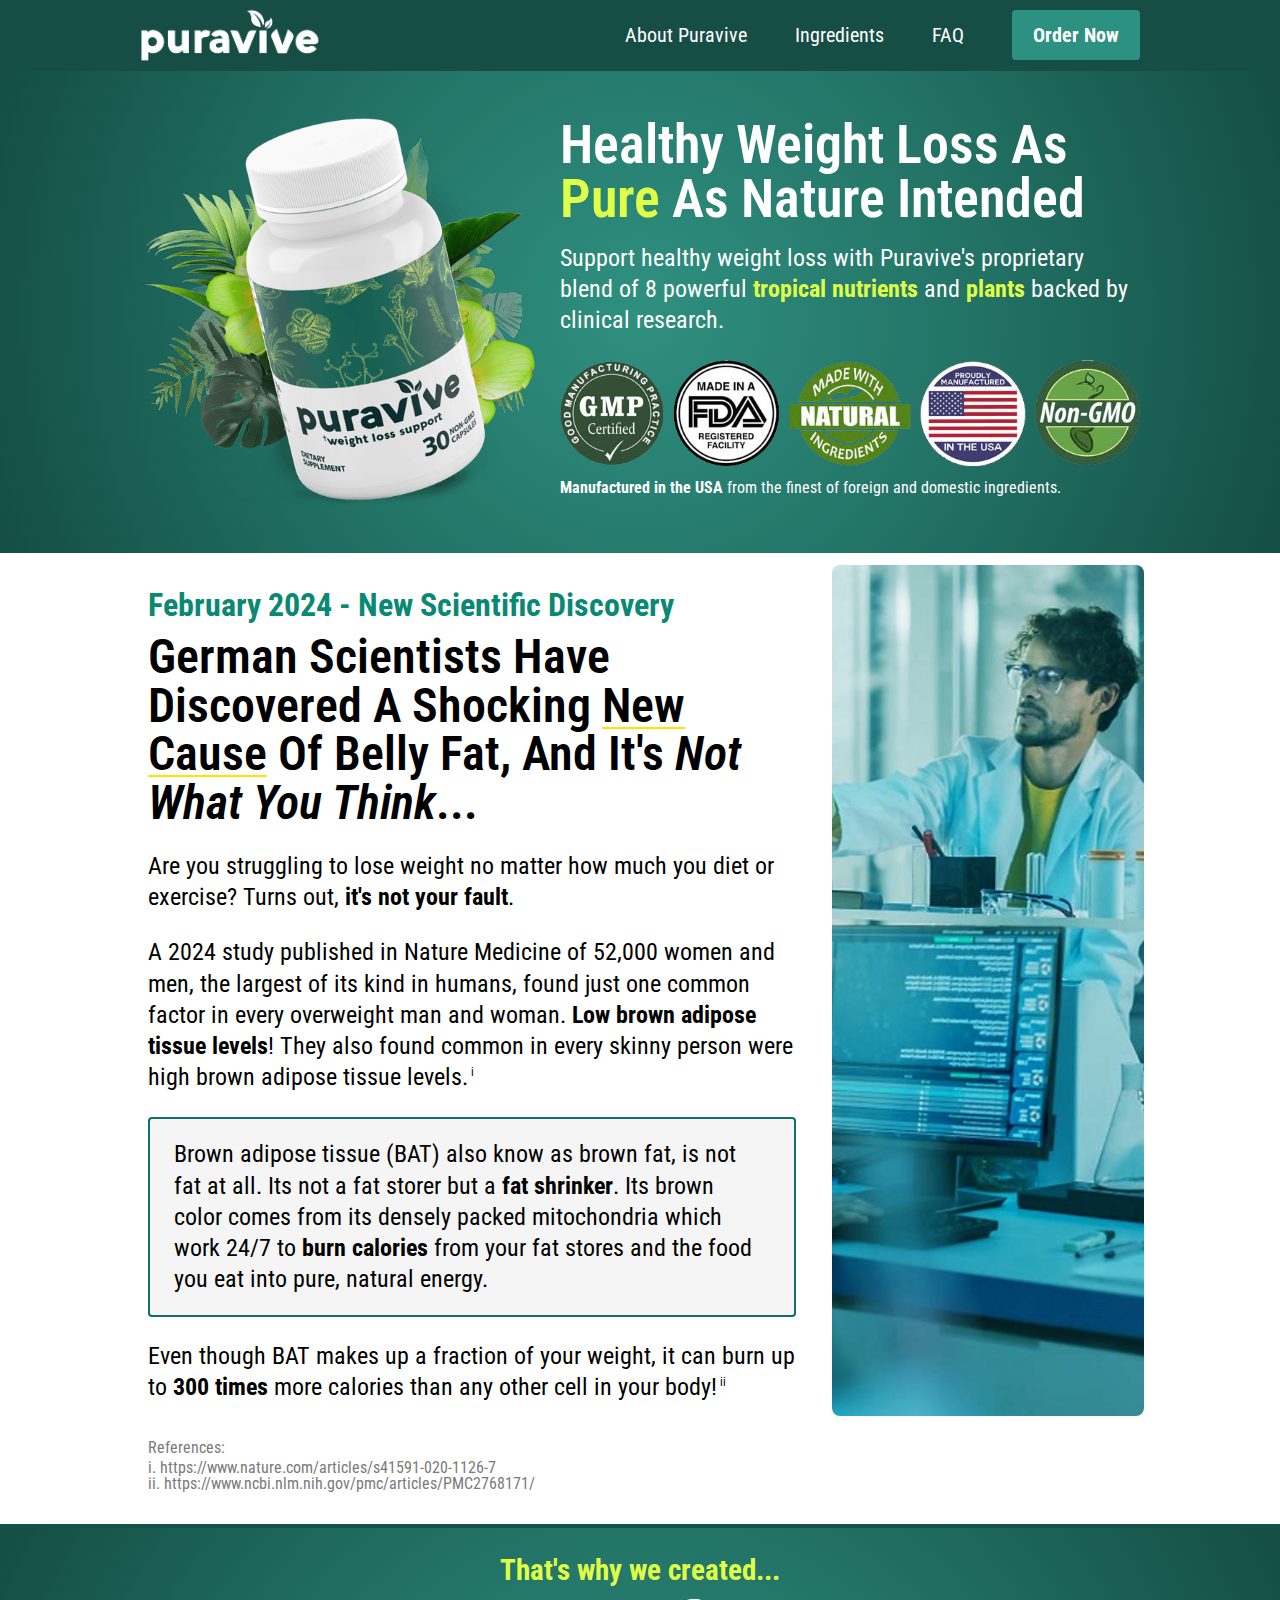
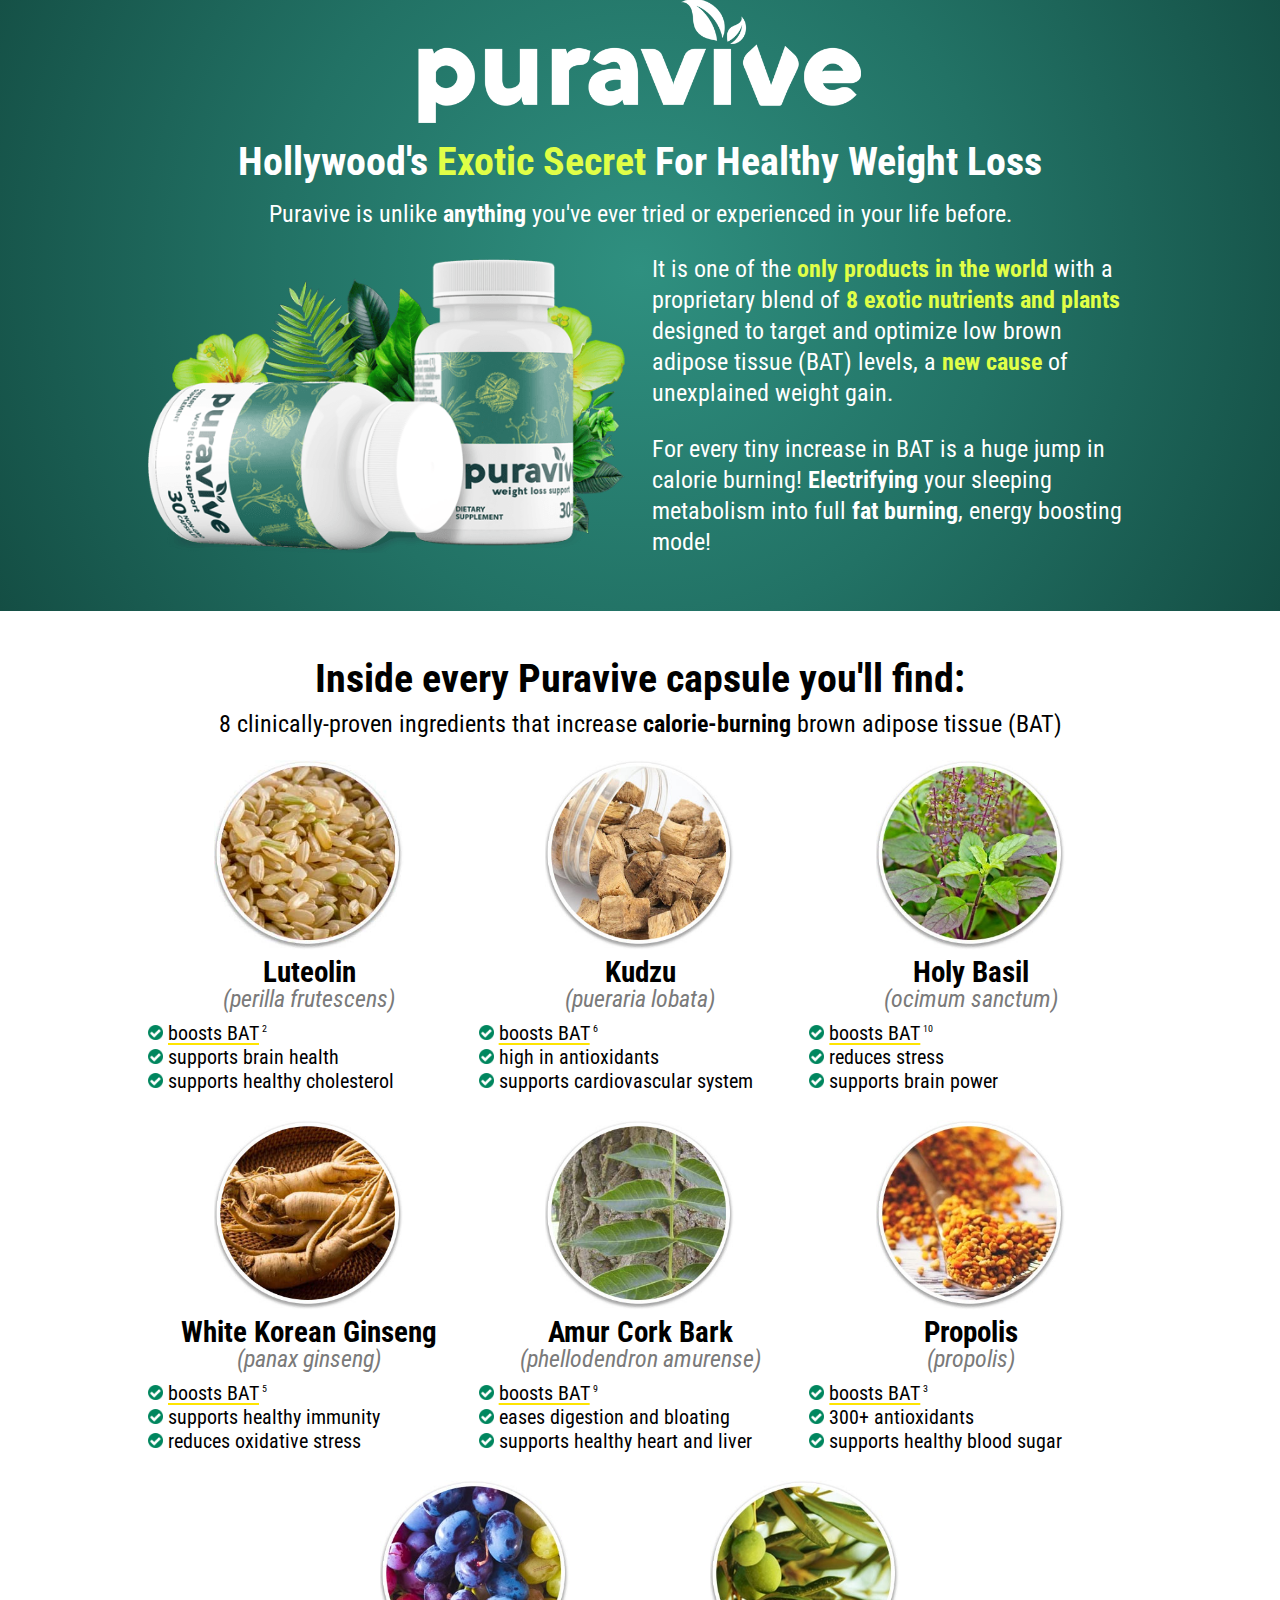
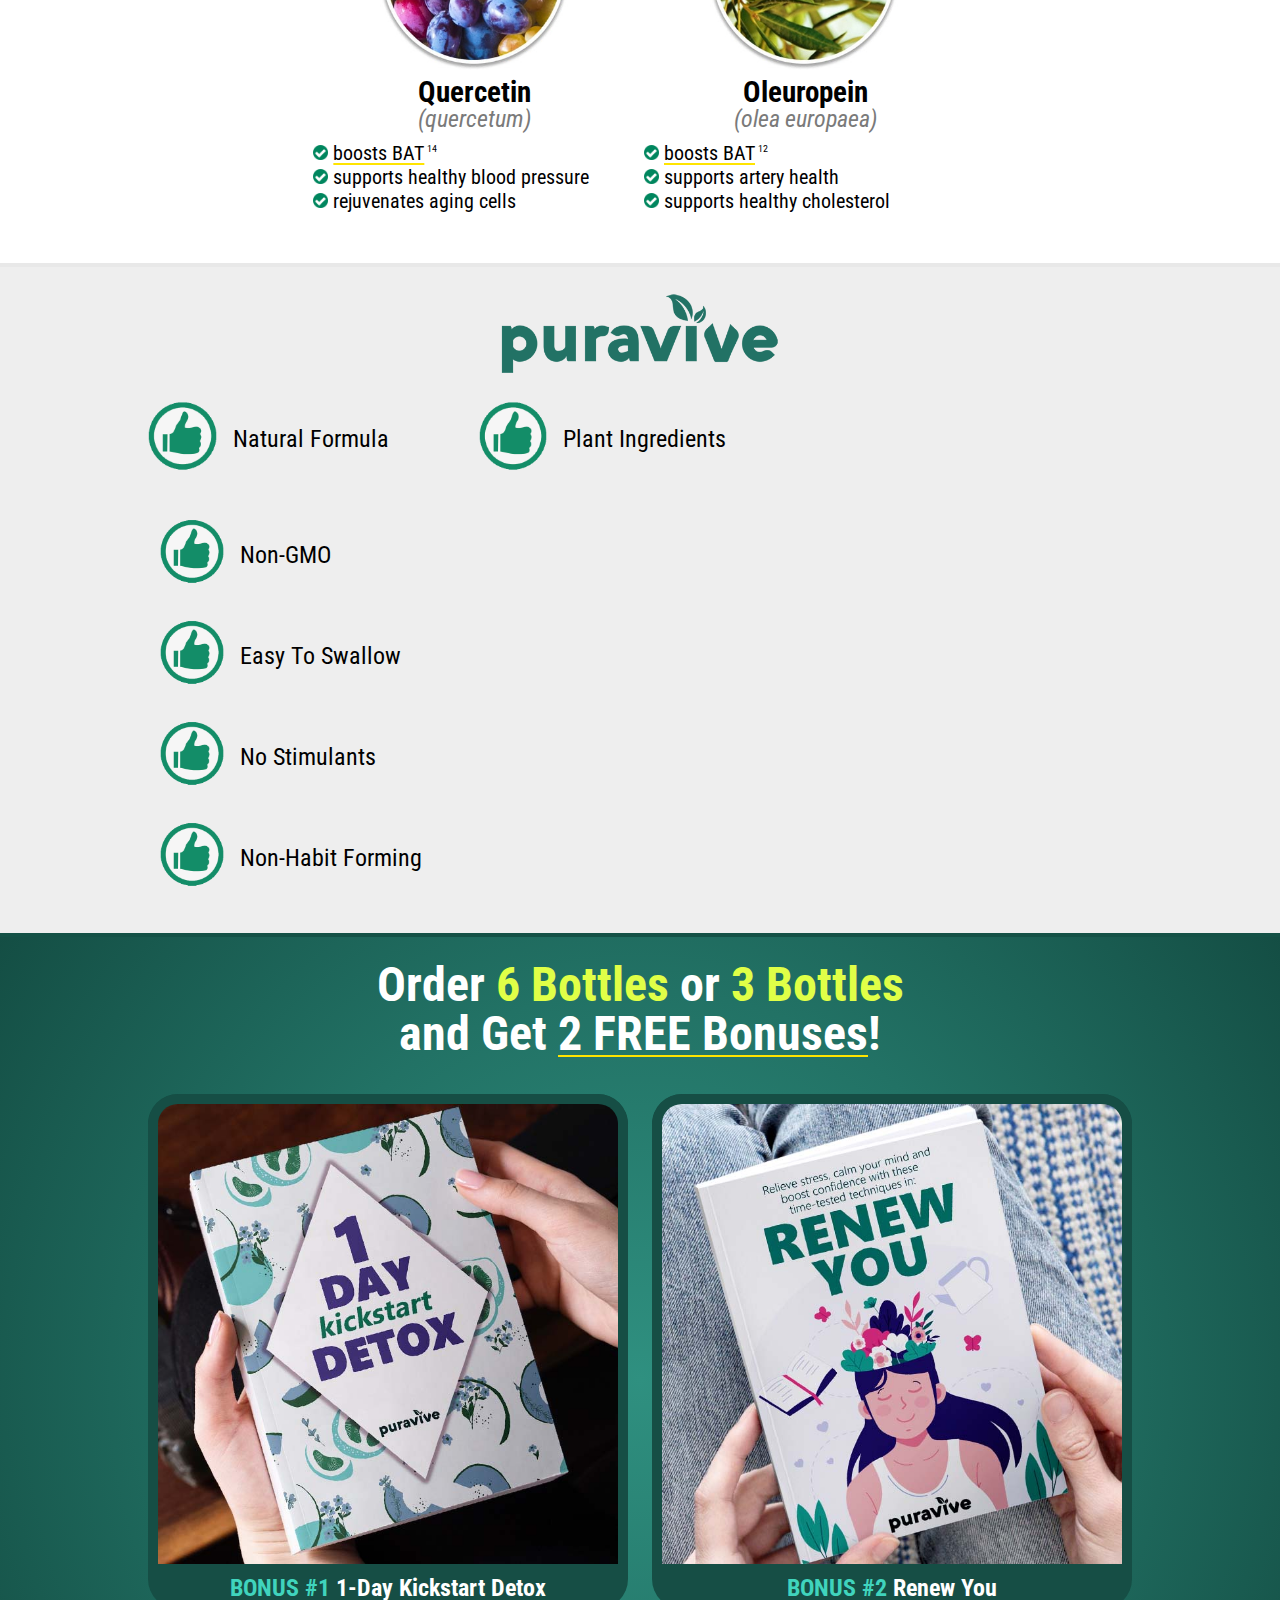
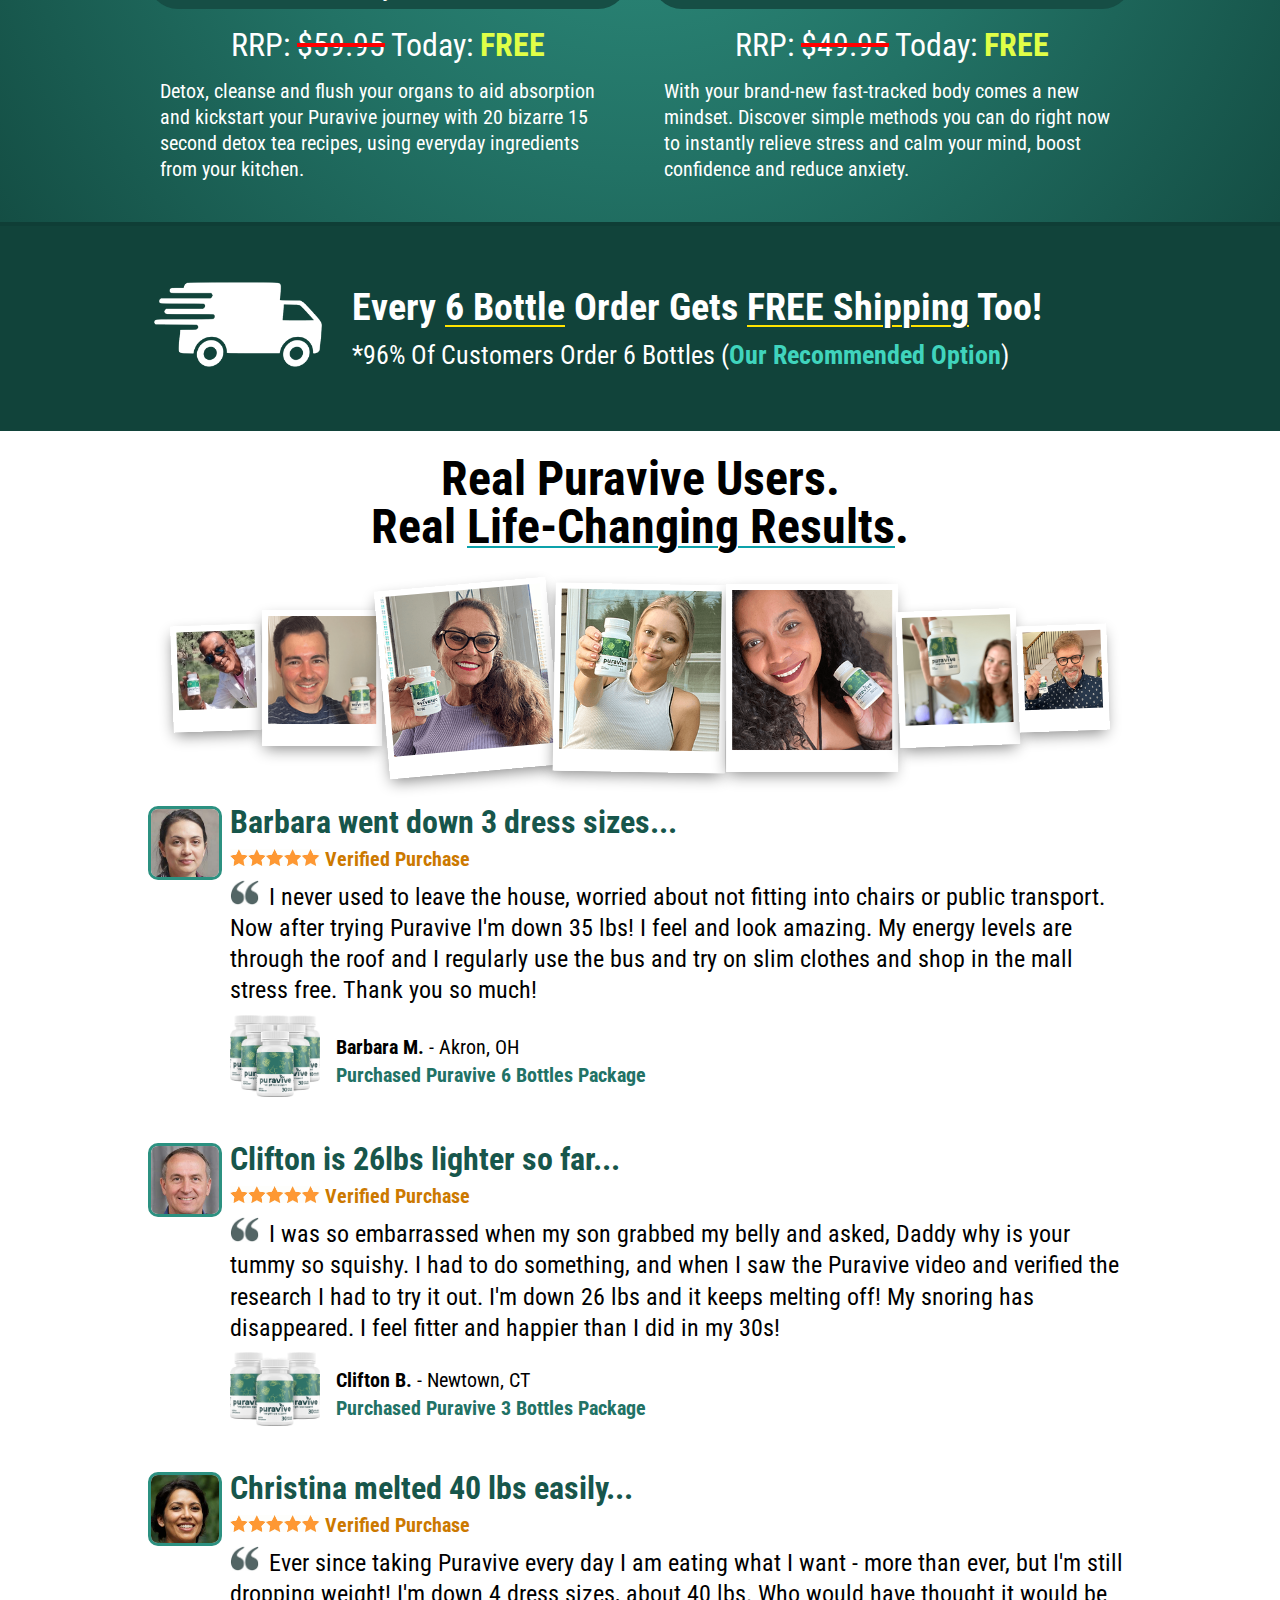
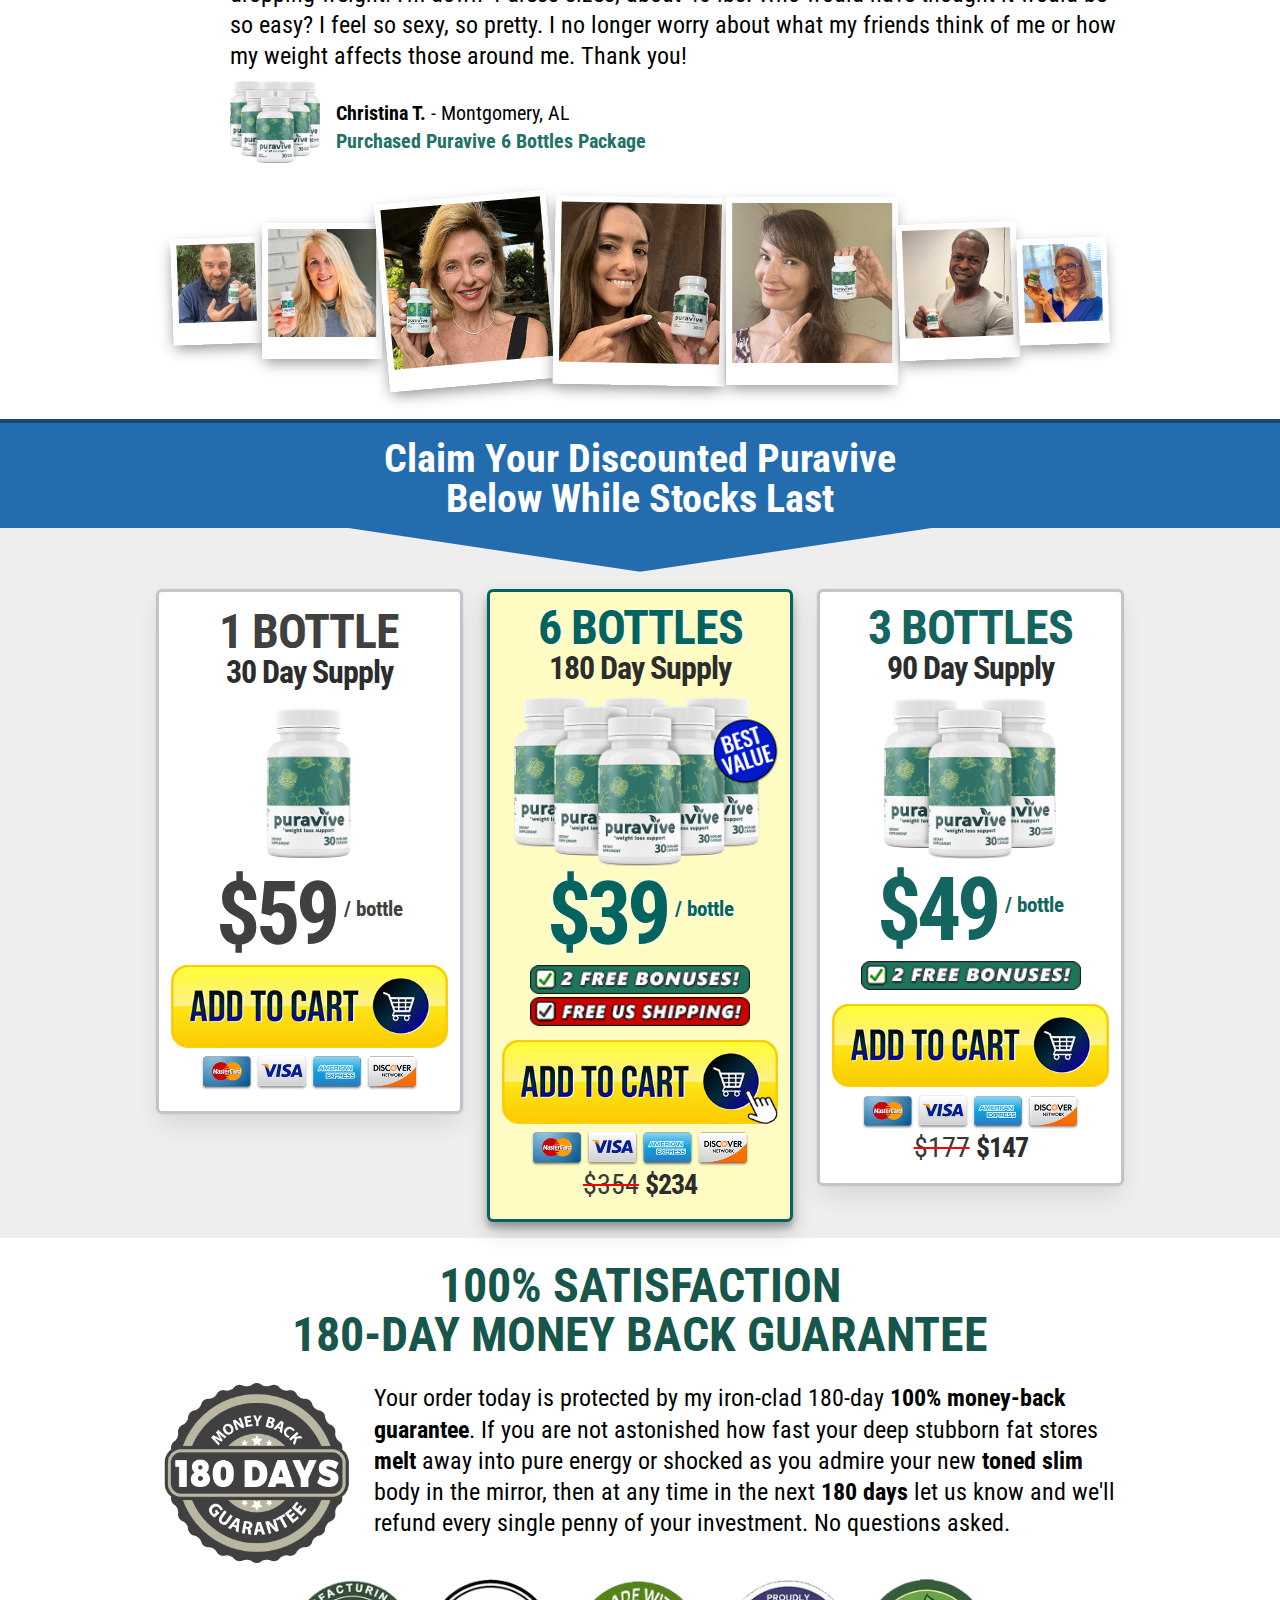
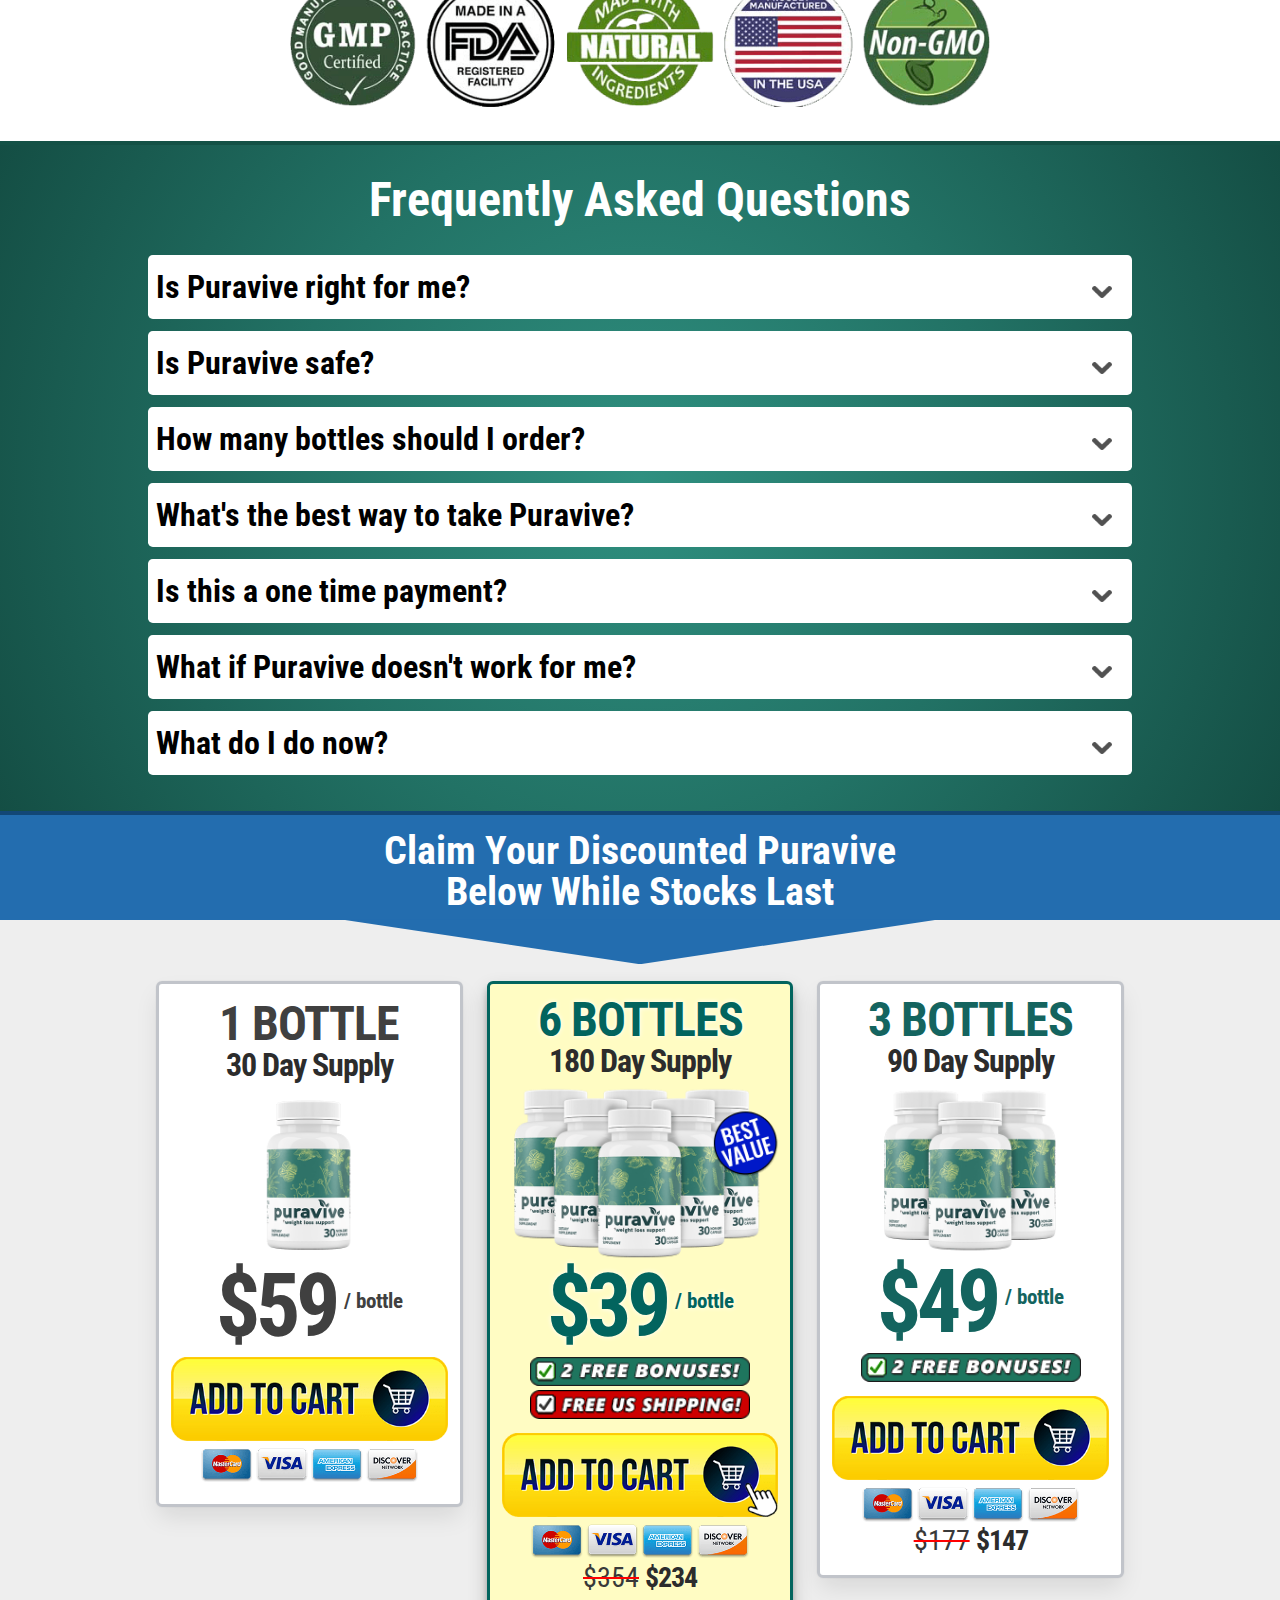
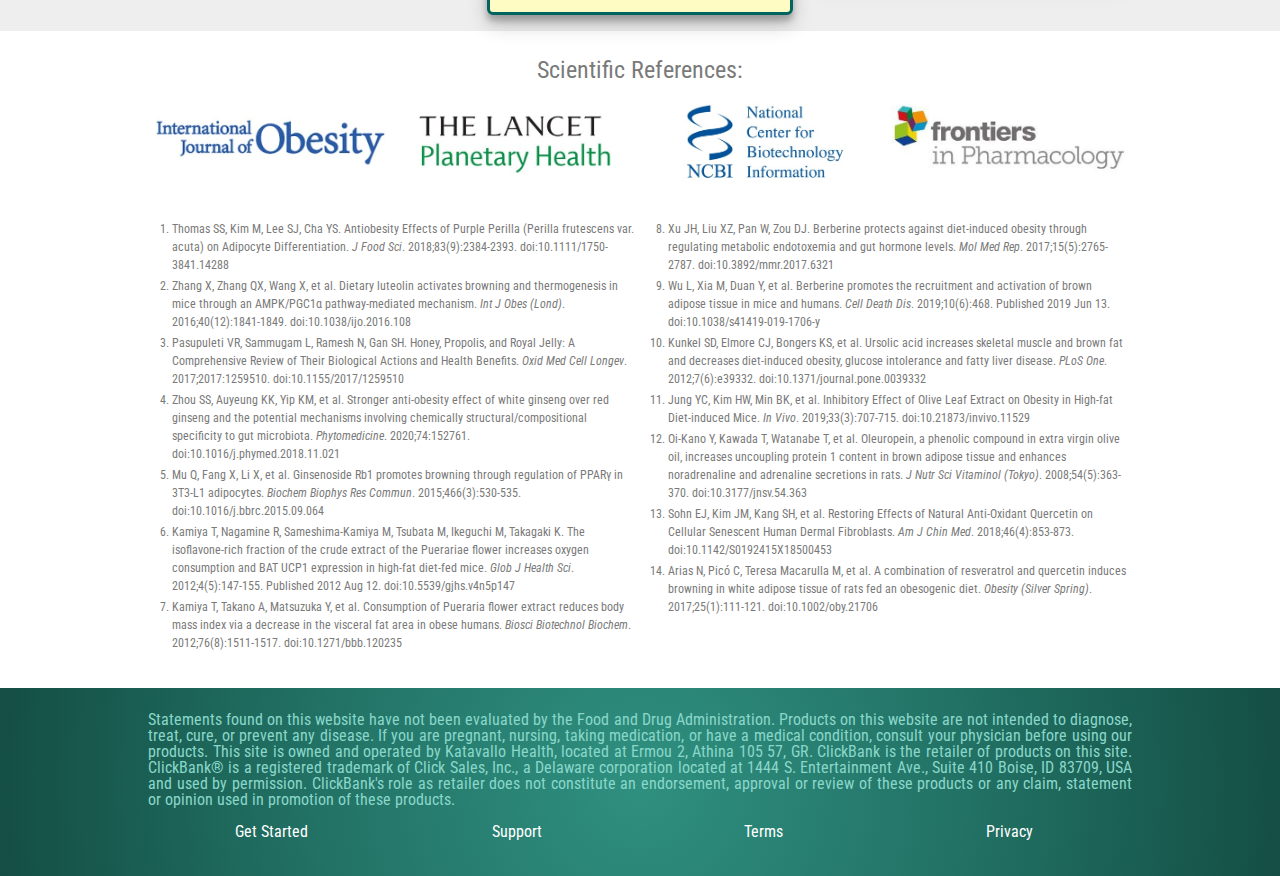
==== commit b36f1f10: "update style" ====
--- a/index.html
+++ b/index.html
@@ -34,8 +34,8 @@
     <meta name="theme-color" content="#ffffff">
     <meta name="viewport" content="width=device-width, initial-scale=1, maximum-scale=1, user-scalable=no">
     <title>Puravive - Official Website</title>
-    <link rel="stylesheet" href="../cdn.jsdelivr.net/npm/bulma%400.9.3/css/bulma.min.css">
-    <script src="../ajax.googleapis.com/ajax/libs/jquery/3.6.0/jquery.min.js"></script>
+    <link rel="stylesheet" href="cdn.jsdelivr.net/npm/bulma%400.9.3/css/bulma.min.css">
+    <script src="ajax.googleapis.com/ajax/libs/jquery/3.6.0/jquery.min.js"></script>
     <link rel="stylesheet" href="assets/css-dist/styles.min.css">
     <script src="assets/js-dist/scripts.min.js"></script>
     <link rel="preconnect" href="https://fonts.googleapis.com/">
